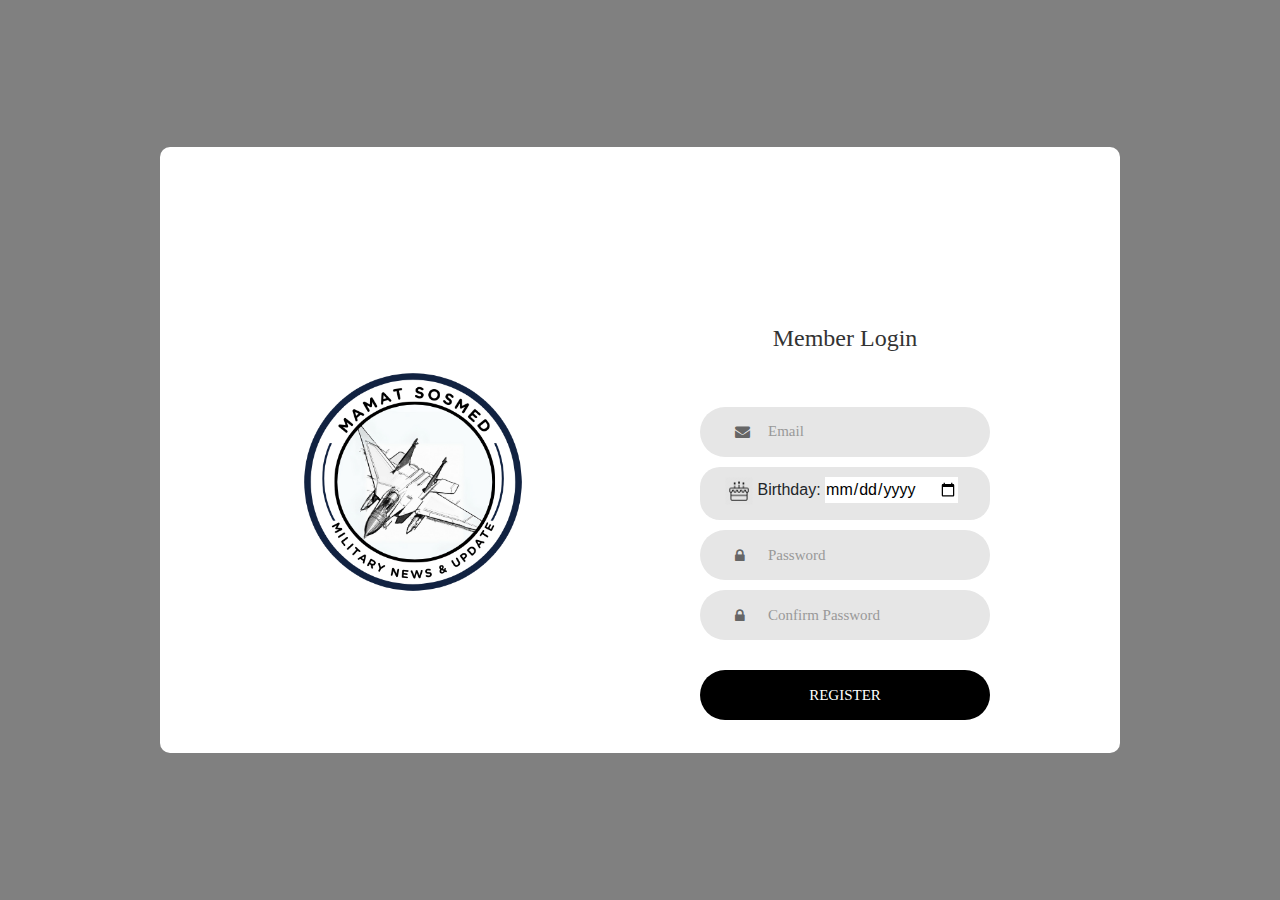
==== Register.html @ 12919e8b "Add files via upload" ====
<!DOCTYPE html>
<html lang="en">
	<style>
.blue-rectangle {
background-color: #E6E6E6;
padding: 10px 25px;
border-radius: 20px;
margin-top: 10px;
margin-bottom: 10px;
}

	</style>
<head>
	<title>Login V1</title>
	<meta charset="UTF-8">
	<meta name="viewport" content="width=device-width, initial-scale=1">
<!--===============================================================================================-->	
	<link rel="icon" type="image/png" href="images/icons/favicon.ico"/>
<!--===============================================================================================-->
	<link rel="stylesheet" type="text/css" href="vendor/bootstrap/css/bootstrap.min.css">
<!--===============================================================================================-->
	<link rel="stylesheet" type="text/css" href="fonts/font-awesome-4.7.0/css/font-awesome.min.css">
<!--===============================================================================================-->
	<link rel="stylesheet" type="text/css" href="vendor/animate/animate.css">
<!--===============================================================================================-->	
	<link rel="stylesheet" type="text/css" href="vendor/css-hamburgers/hamburgers.min.css">
<!--===============================================================================================-->
	<link rel="stylesheet" type="text/css" href="vendor/select2/select2.min.css">
<!--===============================================================================================-->
	<link rel="stylesheet" type="text/css" href="css/util.css">
	<link rel="stylesheet" type="text/css" href="css/main.css">
<!--===============================================================================================-->
</head>
<body>
	
	<div class="limiter">
		<div class="container-login100">
			<div class="wrap-login100">
				<div class="login100-pic js-tilt" data-tilt>
					<img src="images/img-01.png" alt="IMG">
				</div>

				<form class="login100-form validate-form">
					<span class="login100-form-title">
						Member Login
					</span>

					<div class="wrap-input100 validate-input" data-validate = "Valid email is required: ex@abc.xyz">
						<input class="input100" type="text" name="email" placeholder="Email">
						<span class="focus-input100"></span>
						<span class="symbol-input100">
							<i class="fa fa-envelope" aria-hidden="true"></i>
						</span>
					</div>

                    <div>
						<div class="blue-rectangle">
							<form>
								<img src="images/kue.png"
								width="28" 
								height="28">
								<label for="birthday">Birthday:</label>
								<input type="date" id="birthday" name="birthday">
							</span>
						</div>
					</div>

					<div class="wrap-input100 validate-input" data-validate = "Password is required">
						<input class="input100" type="password" name="pass" placeholder="Password">
						<span class="focus-input100"></span>
						<span class="symbol-input100">
							<i class="fa fa-lock" aria-hidden="true"></i>
						</span>
					</div>
					
					<div class="wrap-input100 validate-input" data-validate = "Password is required">
						<input class="input100" type="password" name="pass" placeholder="Confirm Password">
						<span class="focus-input100"></span>
						<span class="symbol-input100">
							<i class="fa fa-lock" aria-hidden="true"></i>
						</span>
					</div>

					<div class="container-login100-form-btn">
						<a href="Login Page.html" class="login100-form-btn">
							Register
						</a>
					</div>
					
				</form>
			</div>
		</div>
	</div>
	
	

	
<!--===============================================================================================-->	
	<script src="vendor/jquery/jquery-3.2.1.min.js"></script>
<!--===============================================================================================-->
	<script src="vendor/bootstrap/js/popper.js"></script>
	<script src="vendor/bootstrap/js/bootstrap.min.js"></script>
<!--===============================================================================================-->
	<script src="vendor/select2/select2.min.js"></script>
<!--===============================================================================================-->
	<script src="vendor/tilt/tilt.jquery.min.js"></script>
	<script >
		$('.js-tilt').tilt({
			scale: 1.1
		})
	</script>
<!--===============================================================================================-->
	<script src="js/main.js"></script>

</body>
</html>
---- vendor/css-hamburgers/hamburgers.min.css ----
/*!
 * Hamburgers
 * @description Tasty CSS-animated hamburgers
 * @author Jonathan Suh @jonsuh
 * @site https://jonsuh.com/hamburgers
 * @link https://github.com/jonsuh/hamburgers
 */.hamburger{font:inherit;display:inline-block;overflow:visible;margin:0;padding:15px;cursor:pointer;transition-timing-function:linear;transition-duration:.15s;transition-property:opacity,filter;text-transform:none;color:inherit;border:0;background-color:transparent}.hamburger:hover{opacity:.7}.hamburger-box{position:relative;display:inline-block;width:40px;height:24px}.hamburger-inner{top:50%;display:block;margin-top:-2px}.hamburger-inner,.hamburger-inner:after,.hamburger-inner:before{position:absolute;width:40px;height:4px;transition-timing-function:ease;transition-duration:.15s;transition-property:transform;border-radius:4px;background-color:#000}.hamburger-inner:after,.hamburger-inner:before{display:block;content:''}.hamburger-inner:before{top:-10px}.hamburger-inner:after{bottom:-10px}.hamburger--3dx .hamburger-box{perspective:80px}.hamburger--3dx .hamburger-inner{transition:transform .2s cubic-bezier(.645,.045,.355,1),background-color 0s cubic-bezier(.645,.045,.355,1) .1s}.hamburger--3dx .hamburger-inner:after,.hamburger--3dx .hamburger-inner:before{transition:transform 0s cubic-bezier(.645,.045,.355,1) .1s}.hamburger--3dx.is-active .hamburger-inner{transform:rotateY(180deg);background-color:transparent}.hamburger--3dx.is-active .hamburger-inner:before{transform:translate3d(0,10px,0) rotate(45deg)}.hamburger--3dx.is-active .hamburger-inner:after{transform:translate3d(0,-10px,0) rotate(-45deg)}.hamburger--3dx-r .hamburger-box{perspective:80px}.hamburger--3dx-r .hamburger-inner{transition:transform .2s cubic-bezier(.645,.045,.355,1),background-color 0s cubic-bezier(.645,.045,.355,1) .1s}.hamburger--3dx-r .hamburger-inner:after,.hamburger--3dx-r .hamburger-inner:before{transition:transform 0s cubic-bezier(.645,.045,.355,1) .1s}.hamburger--3dx-r.is-active .hamburger-inner{transform:rotateY(-180deg);background-color:transparent}.hamburger--3dx-r.is-active .hamburger-inner:before{transform:translate3d(0,10px,0) rotate(45deg)}.hamburger--3dx-r.is-active .hamburger-inner:after{transform:translate3d(0,-10px,0) rotate(-45deg)}.hamburger--3dy .hamburger-box{perspective:80px}.hamburger--3dy .hamburger-inner{transition:transform .2s cubic-bezier(.645,.045,.355,1),background-color 0s cubic-bezier(.645,.045,.355,1) .1s}.hamburger--3dy .hamburger-inner:after,.hamburger--3dy .hamburger-inner:before{transition:transform 0s cubic-bezier(.645,.045,.355,1) .1s}.hamburger--3dy.is-active .hamburger-inner{transform:rotateX(-180deg);background-color:transparent}.hamburger--3dy.is-active .hamburger-inner:before{transform:translate3d(0,10px,0) rotate(45deg)}.hamburger--3dy.is-active .hamburger-inner:after{transform:translate3d(0,-10px,0) rotate(-45deg)}.hamburger--3dy-r .hamburger-box{perspective:80px}.hamburger--3dy-r .hamburger-inner{transition:transform .2s cubic-bezier(.645,.045,.355,1),background-color 0s cubic-bezier(.645,.045,.355,1) .1s}.hamburger--3dy-r .hamburger-inner:after,.hamburger--3dy-r .hamburger-inner:before{transition:transform 0s cubic-bezier(.645,.045,.355,1) .1s}.hamburger--3dy-r.is-active .hamburger-inner{transform:rotateX(180deg);background-color:transparent}.hamburger--3dy-r.is-active .hamburger-inner:before{transform:translate3d(0,10px,0) rotate(45deg)}.hamburger--3dy-r.is-active .hamburger-inner:after{transform:translate3d(0,-10px,0) rotate(-45deg)}.hamburger--arrow.is-active .hamburger-inner:before{transform:translate3d(-8px,0,0) rotate(-45deg) scaleX(.7)}.hamburger--arrow.is-active .hamburger-inner:after{transform:translate3d(-8px,0,0) rotate(45deg) scaleX(.7)}.hamburger--arrow-r.is-active .hamburger-inner:before{transform:translate3d(8px,0,0) rotate(45deg) scaleX(.7)}.hamburger--arrow-r.is-active .hamburger-inner:after{transform:translate3d(8px,0,0) rotate(-45deg) scaleX(.7)}.hamburger--arrowalt .hamburger-inner:before{transition:top .1s ease .15s,transform .15s cubic-bezier(.165,.84,.44,1)}.hamburger--arrowalt .hamburger-inner:after{transition:bottom .1s ease .15s,transform .15s cubic-bezier(.165,.84,.44,1)}.hamburger--arrowalt.is-active .hamburger-inner:before{top:0;transition:top .1s ease,transform .15s cubic-bezier(.895,.03,.685,.22) .1s;transform:translate3d(-8px,-10px,0) rotate(-45deg) scaleX(.7)}.hamburger--arrowalt.is-active .hamburger-inner:after{bottom:0;transition:bottom .1s ease,transform .15s cubic-bezier(.895,.03,.685,.22) .1s;transform:translate3d(-8px,10px,0) rotate(45deg) scaleX(.7)}.hamburger--arrowalt-r .hamburger-inner:before{transition:top .1s ease .15s,transform .15s cubic-bezier(.165,.84,.44,1)}.hamburger--arrowalt-r .hamburger-inner:after{transition:bottom .1s ease .15s,transform .15s cubic-bezier(.165,.84,.44,1)}.hamburger--arrowalt-r.is-active .hamburger-inner:before{top:0;transition:top .1s ease,transform .15s cubic-bezier(.895,.03,.685,.22) .1s;transform:translate3d(8px,-10px,0) rotate(45deg) scaleX(.7)}.hamburger--arrowalt-r.is-active .hamburger-inner:after{bottom:0;transition:bottom .1s ease,transform .15s cubic-bezier(.895,.03,.685,.22) .1s;transform:translate3d(8px,10px,0) rotate(-45deg) scaleX(.7)}.hamburger--boring .hamburger-inner,.hamburger--boring .hamburger-inner:after,.hamburger--boring .hamburger-inner:before{transition-property:none}.hamburger--boring.is-active .hamburger-inner{transform:rotate(45deg)}.hamburger--boring.is-active .hamburger-inner:before{top:0;opacity:0}.hamburger--boring.is-active .hamburger-inner:after{bottom:0;transform:rotate(-90deg)}.hamburger--collapse .hamburger-inner{top:auto;bottom:0;transition-delay:.15s;transition-timing-function:cubic-bezier(.55,.055,.675,.19);transition-duration:.15s}.hamburger--collapse .hamburger-inner:after{top:-20px;transition:top .3s cubic-bezier(.33333,.66667,.66667,1) .3s,opacity .1s linear}.hamburger--collapse .hamburger-inner:before{transition:top .12s cubic-bezier(.33333,.66667,.66667,1) .3s,transform .15s cubic-bezier(.55,.055,.675,.19)}.hamburger--collapse.is-active .hamburger-inner{transition-delay:.32s;transition-timing-function:cubic-bezier(.215,.61,.355,1);transform:translate3d(0,-10px,0) rotate(-45deg)}.hamburger--collapse.is-active .hamburger-inner:after{top:0;transition:top .3s cubic-bezier(.33333,0,.66667,.33333),opacity .1s linear .27s;opacity:0}.hamburger--collapse.is-active .hamburger-inner:before{top:0;transition:top .12s cubic-bezier(.33333,0,.66667,.33333) .18s,transform .15s cubic-bezier(.215,.61,.355,1) .42s;transform:rotate(-90deg)}.hamburger--collapse-r .hamburger-inner{top:auto;bottom:0;transition-delay:.15s;transition-timing-function:cubic-bezier(.55,.055,.675,.19);transition-duration:.15s}.hamburger--collapse-r .hamburger-inner:after{top:-20px;transition:top .3s cubic-bezier(.33333,.66667,.66667,1) .3s,opacity .1s linear}.hamburger--collapse-r .hamburger-inner:before{transition:top .12s cubic-bezier(.33333,.66667,.66667,1) .3s,transform .15s cubic-bezier(.55,.055,.675,.19)}.hamburger--collapse-r.is-active .hamburger-inner{transition-delay:.32s;transition-timing-function:cubic-bezier(.215,.61,.355,1);transform:translate3d(0,-10px,0) rotate(45deg)}.hamburger--collapse-r.is-active .hamburger-inner:after{top:0;transition:top .3s cubic-bezier(.33333,0,.66667,.33333),opacity .1s linear .27s;opacity:0}.hamburger--collapse-r.is-active .hamburger-inner:before{top:0;transition:top .12s cubic-bezier(.33333,0,.66667,.33333) .18s,transform .15s cubic-bezier(.215,.61,.355,1) .42s;transform:rotate(90deg)}.hamburger--elastic .hamburger-inner{top:2px;transition-timing-function:cubic-bezier(.68,-.55,.265,1.55);transition-duration:.4s}.hamburger--elastic .hamburger-inner:before{top:10px;transition:opacity .15s ease .4s}.hamburger--elastic .hamburger-inner:after{top:20px;transition:transform .4s cubic-bezier(.68,-.55,.265,1.55)}.hamburger--elastic.is-active .hamburger-inner{transition-delay:.1s;transform:translate3d(0,10px,0) rotate(135deg)}.hamburger--elastic.is-active .hamburger-inner:before{transition-delay:0s;opacity:0}.hamburger--elastic.is-active .hamburger-inner:after{transition-delay:.1s;transform:translate3d(0,-20px,0) rotate(-270deg)}.hamburger--elastic-r .hamburger-inner{top:2px;transition-timing-function:cubic-bezier(.68,-.55,.265,1.55);transition-duration:.4s}.hamburger--elastic-r .hamburger-inner:before{top:10px;transition:opacity .15s ease .4s}.hamburger--elastic-r .hamburger-inner:after{top:20px;transition:transform .4s cubic-bezier(.68,-.55,.265,1.55)}.hamburger--elastic-r.is-active .hamburger-inner{transition-delay:.1s;transform:translate3d(0,10px,0) rotate(-135deg)}.hamburger--elastic-r.is-active .hamburger-inner:before{transition-delay:0s;opacity:0}.hamburger--elastic-r.is-active .hamburger-inner:after{transition-delay:.1s;transform:translate3d(0,-20px,0) rotate(270deg)}.hamburger--emphatic{overflow:hidden}.hamburger--emphatic .hamburger-inner{transition:background-color .2s ease-in .25s}.hamburger--emphatic .hamburger-inner:before{left:0;transition:transform .2s cubic-bezier(.6,.04,.98,.335),top .05s linear .2s,left .2s ease-in .25s}.hamburger--emphatic .hamburger-inner:after{top:10px;right:0;transition:transform .2s cubic-bezier(.6,.04,.98,.335),top .05s linear .2s,right .2s ease-in .25s}.hamburger--emphatic.is-active .hamburger-inner{transition-delay:0s;transition-timing-function:ease-out;background-color:transparent}.hamburger--emphatic.is-active .hamburger-inner:before{top:-80px;left:-80px;transition:left .2s ease-out,top .05s linear .2s,transform .2s cubic-bezier(.075,.82,.165,1) .25s;transform:translate3d(80px,80px,0) rotate(45deg)}.hamburger--emphatic.is-active .hamburger-inner:after{top:-80px;right:-80px;transition:right .2s ease-out,top .05s linear .2s,transform .2s cubic-bezier(.075,.82,.165,1) .25s;transform:translate3d(-80px,80px,0) rotate(-45deg)}.hamburger--emphatic-r{overflow:hidden}.hamburger--emphatic-r .hamburger-inner{transition:background-color .2s ease-in .25s}.hamburger--emphatic-r .hamburger-inner:before{left:0;transition:transform .2s cubic-bezier(.6,.04,.98,.335),top .05s linear .2s,left .2s ease-in .25s}.hamburger--emphatic-r .hamburger-inner:after{top:10px;right:0;transition:transform .2s cubic-bezier(.6,.04,.98,.335),top .05s linear .2s,right .2s ease-in .25s}.hamburger--emphatic-r.is-active .hamburger-inner{transition-delay:0s;transition-timing-function:ease-out;background-color:transparent}.hamburger--emphatic-r.is-active .hamburger-inner:before{top:80px;left:-80px;transition:left .2s ease-out,top .05s linear .2s,transform .2s cubic-bezier(.075,.82,.165,1) .25s;transform:translate3d(80px,-80px,0) rotate(-45deg)}.hamburger--emphatic-r.is-active .hamburger-inner:after{top:80px;right:-80px;transition:right .2s ease-out,top .05s linear .2s,transform .2s cubic-bezier(.075,.82,.165,1) .25s;transform:translate3d(-80px,-80px,0) rotate(45deg)}.hamburger--slider .hamburger-inner{top:2px}.hamburger--slider .hamburger-inner:before{top:10px;transition-timing-function:ease;transition-duration:.2s;transition-property:transform,opacity}.hamburger--slider .hamburger-inner:after{top:20px}.hamburger--slider.is-active .hamburger-inner{transform:translate3d(0,10px,0) rotate(45deg)}.hamburger--slider.is-active .hamburger-inner:before{transform:rotate(-45deg) translate3d(-5.71429px,-6px,0);opacity:0}.hamburger--slider.is-active .hamburger-inner:after{transform:translate3d(0,-20px,0) rotate(-90deg)}.hamburger--slider-r .hamburger-inner{top:2px}.hamburger--slider-r .hamburger-inner:before{top:10px;transition-timing-function:ease;transition-duration:.2s;transition-property:transform,opacity}.hamburger--slider-r .hamburger-inner:after{top:20px}.hamburger--slider-r.is-active .hamburger-inner{transform:translate3d(0,10px,0) rotate(-45deg)}.hamburger--slider-r.is-active .hamburger-inner:before{transform:rotate(45deg) translate3d(5.71429px,-6px,0);opacity:0}.hamburger--slider-r.is-active .hamburger-inner:after{transform:translate3d(0,-20px,0) rotate(90deg)}.hamburger--spring .hamburger-inner{top:2px;transition:background-color 0s linear .15s}.hamburger--spring .hamburger-inner:before{top:10px;transition:top .12s cubic-bezier(.33333,.66667,.66667,1) .3s,transform .15s cubic-bezier(.55,.055,.675,.19)}.hamburger--spring .hamburger-inner:after{top:20px;transition:top .3s cubic-bezier(.33333,.66667,.66667,1) .3s,transform .15s cubic-bezier(.55,.055,.675,.19)}.hamburger--spring.is-active .hamburger-inner{transition-delay:.32s;background-color:transparent}.hamburger--spring.is-active .hamburger-inner:before{top:0;transition:top .12s cubic-bezier(.33333,0,.66667,.33333) .18s,transform .15s cubic-bezier(.215,.61,.355,1) .32s;transform:translate3d(0,10px,0) rotate(45deg)}.hamburger--spring.is-active .hamburger-inner:after{top:0;transition:top .3s cubic-bezier(.33333,0,.66667,.33333),transform .15s cubic-bezier(.215,.61,.355,1) .32s;transform:translate3d(0,10px,0) rotate(-45deg)}.hamburger--spring-r .hamburger-inner{top:auto;bottom:0;transition-delay:0s;transition-timing-function:cubic-bezier(.55,.055,.675,.19);transition-duration:.15s}.hamburger--spring-r .hamburger-inner:after{top:-20px;transition:top .3s cubic-bezier(.33333,.66667,.66667,1) .3s,opacity 0s linear}.hamburger--spring-r .hamburger-inner:before{transition:top .12s cubic-bezier(.33333,.66667,.66667,1) .3s,transform .15s cubic-bezier(.55,.055,.675,.19)}.hamburger--spring-r.is-active .hamburger-inner{transition-delay:.32s;transition-timing-function:cubic-bezier(.215,.61,.355,1);transform:translate3d(0,-10px,0) rotate(-45deg)}.hamburger--spring-r.is-active .hamburger-inner:after{top:0;transition:top .3s cubic-bezier(.33333,0,.66667,.33333),opacity 0s linear .32s;opacity:0}.hamburger--spring-r.is-active .hamburger-inner:before{top:0;transition:top .12s cubic-bezier(.33333,0,.66667,.33333) .18s,transform .15s cubic-bezier(.215,.61,.355,1) .32s;transform:rotate(90deg)}.hamburger--stand .hamburger-inner{transition:transform .1s cubic-bezier(.55,.055,.675,.19) .22s,background-color 0s linear .1s}.hamburger--stand .hamburger-inner:before{transition:top .1s ease-in .1s,transform .1s cubic-bezier(.55,.055,.675,.19) 0s}.hamburger--stand .hamburger-inner:after{transition:bottom .1s ease-in .1s,transform .1s cubic-bezier(.55,.055,.675,.19) 0s}.hamburger--stand.is-active .hamburger-inner{transition:transform .1s cubic-bezier(.215,.61,.355,1) 0s,background-color 0s linear .22s;transform:rotate(90deg);background-color:transparent}.hamburger--stand.is-active .hamburger-inner:before{top:0;transition:top .1s ease-out .12s,transform .1s cubic-bezier(.215,.61,.355,1) .22s;transform:rotate(-45deg)}.hamburger--stand.is-active .hamburger-inner:after{bottom:0;transition:bottom .1s ease-out .12s,transform .1s cubic-bezier(.215,.61,.355,1) .22s;transform:rotate(45deg)}.hamburger--stand-r .hamburger-inner{transition:transform .1s cubic-bezier(.55,.055,.675,.19) .22s,background-color 0s linear .1s}.hamburger--stand-r .hamburger-inner:before{transition:top .1s ease-in .1s,transform .1s cubic-bezier(.55,.055,.675,.19) 0s}.hamburger--stand-r .hamburger-inner:after{transition:bottom .1s ease-in .1s,transform .1s cubic-bezier(.55,.055,.675,.19) 0s}.hamburger--stand-r.is-active .hamburger-inner{transition:transform .1s cubic-bezier(.215,.61,.355,1) 0s,background-color 0s linear .22s;transform:rotate(-90deg);background-color:transparent}.hamburger--stand-r.is-active .hamburger-inner:before{top:0;transition:top .1s ease-out .12s,transform .1s cubic-bezier(.215,.61,.355,1) .22s;transform:rotate(-45deg)}.hamburger--stand-r.is-active .hamburger-inner:after{bottom:0;transition:bottom .1s ease-out .12s,transform .1s cubic-bezier(.215,.61,.355,1) .22s;transform:rotate(45deg)}.hamburger--spin .hamburger-inner{transition-timing-function:cubic-bezier(.55,.055,.675,.19);transition-duration:.3s}.hamburger--spin .hamburger-inner:before{transition:top .1s ease-in .34s,opacity .1s ease-in}.hamburger--spin .hamburger-inner:after{transition:bottom .1s ease-in .34s,transform .3s cubic-bezier(.55,.055,.675,.19)}.hamburger--spin.is-active .hamburger-inner{transition-delay:.14s;transition-timing-function:cubic-bezier(.215,.61,.355,1);transform:rotate(225deg)}.hamburger--spin.is-active .hamburger-inner:before{top:0;transition:top .1s ease-out,opacity .1s ease-out .14s;opacity:0}.hamburger--spin.is-active .hamburger-inner:after{bottom:0;transition:bottom .1s ease-out,transform .3s cubic-bezier(.215,.61,.355,1) .14s;transform:rotate(-90deg)}.hamburger--spin-r .hamburger-inner{transition-timing-function:cubic-bezier(.55,.055,.675,.19);transition-duration:.3s}.hamburger--spin-r .hamburger-inner:before{transition:top .1s ease-in .34s,opacity .1s ease-in}.hamburger--spin-r .hamburger-inner:after{transition:bottom .1s ease-in .34s,transform .3s cubic-bezier(.55,.055,.675,.19)}.hamburger--spin-r.is-active .hamburger-inner{transition-delay:.14s;transition-timing-function:cubic-bezier(.215,.61,.355,1);transform:rotate(-225deg)}.hamburger--spin-r.is-active .hamburger-inner:before{top:0;transition:top .1s ease-out,opacity .1s ease-out .14s;opacity:0}.hamburger--spin-r.is-active .hamburger-inner:after{bottom:0;transition:bottom .1s ease-out,transform .3s cubic-bezier(.215,.61,.355,1) .14s;transform:rotate(90deg)}.hamburger--squeeze .hamburger-inner{transition-timing-function:cubic-bezier(.55,.055,.675,.19);transition-duration:.1s}.hamburger--squeeze .hamburger-inner:before{transition:top .1s ease .14s,opacity .1s ease}.hamburger--squeeze .hamburger-inner:after{transition:bottom .1s ease .14s,transform .1s cubic-bezier(.55,.055,.675,.19)}.hamburger--squeeze.is-active .hamburger-inner{transition-delay:.14s;transition-timing-function:cubic-bezier(.215,.61,.355,1);transform:rotate(45deg)}.hamburger--squeeze.is-active .hamburger-inner:before{top:0;transition:top .1s ease,opacity .1s ease .14s;opacity:0}.hamburger--squeeze.is-active .hamburger-inner:after{bottom:0;transition:bottom .1s ease,transform .1s cubic-bezier(.215,.61,.355,1) .14s;transform:rotate(-90deg)}.hamburger--vortex .hamburger-inner{transition-timing-function:cubic-bezier(.19,1,.22,1);transition-duration:.3s}.hamburger--vortex .hamburger-inner:after,.hamburger--vortex .hamburger-inner:before{transition-delay:.1s;transition-timing-function:linear;transition-duration:0s}.hamburger--vortex .hamburger-inner:before{transition-property:top,opacity}.hamburger--vortex .hamburger-inner:after{transition-property:bottom,transform}.hamburger--vortex.is-active .hamburger-inner{transition-timing-function:cubic-bezier(.19,1,.22,1);transform:rotate(765deg)}.hamburger--vortex.is-active .hamburger-inner:after,.hamburger--vortex.is-active .hamburger-inner:before{transition-delay:0s}.hamburger--vortex.is-active .hamburger-inner:before{top:0;opacity:0}.hamburger--vortex.is-active .hamburger-inner:after{bottom:0;transform:rotate(90deg)}.hamburger--vortex-r .hamburger-inner{transition-timing-function:cubic-bezier(.19,1,.22,1);transition-duration:.3s}.hamburger--vortex-r .hamburger-inner:after,.hamburger--vortex-r .hamburger-inner:before{transition-delay:.1s;transition-timing-function:linear;transition-duration:0s}.hamburger--vortex-r .hamburger-inner:before{transition-property:top,opacity}.hamburger--vortex-r .hamburger-inner:after{transition-property:bottom,transform}.hamburger--vortex-r.is-active .hamburger-inner{transition-timing-function:cubic-bezier(.19,1,.22,1);transform:rotate(-765deg)}.hamburger--vortex-r.is-active .hamburger-inner:after,.hamburger--vortex-r.is-active .hamburger-inner:before{transition-delay:0s}.hamburger--vortex-r.is-active .hamburger-inner:before{top:0;opacity:0}.hamburger--vortex-r.is-active .hamburger-inner:after{bottom:0;transform:rotate(-90deg)}
---- css/util.css ----
/*[ FONT SIZE ]
///////////////////////////////////////////////////////////
*/
.fs-1 {font-size: 1px;}
.fs-2 {font-size: 2px;}
.fs-3 {font-size: 3px;}
.fs-4 {font-size: 4px;}
.fs-5 {font-size: 5px;}
.fs-6 {font-size: 6px;}
.fs-7 {font-size: 7px;}
.fs-8 {font-size: 8px;}
.fs-9 {font-size: 9px;}
.fs-10 {font-size: 10px;}
.fs-11 {font-size: 11px;}
.fs-12 {font-size: 12px;}
.fs-13 {font-size: 13px;}
.fs-14 {font-size: 14px;}
.fs-15 {font-size: 15px;}
.fs-16 {font-size: 16px;}
.fs-17 {font-size: 17px;}
.fs-18 {font-size: 18px;}
.fs-19 {font-size: 19px;}
.fs-20 {font-size: 20px;}
.fs-21 {font-size: 21px;}
.fs-22 {font-size: 22px;}
.fs-23 {font-size: 23px;}
.fs-24 {font-size: 24px;}
.fs-25 {font-size: 25px;}
.fs-26 {font-size: 26px;}
.fs-27 {font-size: 27px;}
.fs-28 {font-size: 28px;}
.fs-29 {font-size: 29px;}
.fs-30 {font-size: 30px;}
.fs-31 {font-size: 31px;}
.fs-32 {font-size: 32px;}
.fs-33 {font-size: 33px;}
.fs-34 {font-size: 34px;}
.fs-35 {font-size: 35px;}
.fs-36 {font-size: 36px;}
.fs-37 {font-size: 37px;}
.fs-38 {font-size: 38px;}
.fs-39 {font-size: 39px;}
.fs-40 {font-size: 40px;}
.fs-41 {font-size: 41px;}
.fs-42 {font-size: 42px;}
.fs-43 {font-size: 43px;}
.fs-44 {font-size: 44px;}
.fs-45 {font-size: 45px;}
.fs-46 {font-size: 46px;}
.fs-47 {font-size: 47px;}
.fs-48 {font-size: 48px;}
.fs-49 {font-size: 49px;}
.fs-50 {font-size: 50px;}
.fs-51 {font-size: 51px;}
.fs-52 {font-size: 52px;}
.fs-53 {font-size: 53px;}
.fs-54 {font-size: 54px;}
.fs-55 {font-size: 55px;}
.fs-56 {font-size: 56px;}
.fs-57 {font-size: 57px;}
.fs-58 {font-size: 58px;}
.fs-59 {font-size: 59px;}
.fs-60 {font-size: 60px;}
.fs-61 {font-size: 61px;}
.fs-62 {font-size: 62px;}
.fs-63 {font-size: 63px;}
.fs-64 {font-size: 64px;}
.fs-65 {font-size: 65px;}
.fs-66 {font-size: 66px;}
.fs-67 {font-size: 67px;}
.fs-68 {font-size: 68px;}
.fs-69 {font-size: 69px;}
.fs-70 {font-size: 70px;}
.fs-71 {font-size: 71px;}
.fs-72 {font-size: 72px;}
.fs-73 {font-size: 73px;}
.fs-74 {font-size: 74px;}
.fs-75 {font-size: 75px;}
.fs-76 {font-size: 76px;}
.fs-77 {font-size: 77px;}
.fs-78 {font-size: 78px;}
.fs-79 {font-size: 79px;}
.fs-80 {font-size: 80px;}
.fs-81 {font-size: 81px;}
.fs-82 {font-size: 82px;}
.fs-83 {font-size: 83px;}
.fs-84 {font-size: 84px;}
.fs-85 {font-size: 85px;}
.fs-86 {font-size: 86px;}
.fs-87 {font-size: 87px;}
.fs-88 {font-size: 88px;}
.fs-89 {font-size: 89px;}
.fs-90 {font-size: 90px;}
.fs-91 {font-size: 91px;}
.fs-92 {font-size: 92px;}
.fs-93 {font-size: 93px;}
.fs-94 {font-size: 94px;}
.fs-95 {font-size: 95px;}
.fs-96 {font-size: 96px;}
.fs-97 {font-size: 97px;}
.fs-98 {font-size: 98px;}
.fs-99 {font-size: 99px;}
.fs-100 {font-size: 100px;}
.fs-101 {font-size: 101px;}
.fs-102 {font-size: 102px;}
.fs-103 {font-size: 103px;}
.fs-104 {font-size: 104px;}
.fs-105 {font-size: 105px;}
.fs-106 {font-size: 106px;}
.fs-107 {font-size: 107px;}
.fs-108 {font-size: 108px;}
.fs-109 {font-size: 109px;}
.fs-110 {font-size: 110px;}
.fs-111 {font-size: 111px;}
.fs-112 {font-size: 112px;}
.fs-113 {font-size: 113px;}
.fs-114 {font-size: 114px;}
.fs-115 {font-size: 115px;}
.fs-116 {font-size: 116px;}
.fs-117 {font-size: 117px;}
.fs-118 {font-size: 118px;}
.fs-119 {font-size: 119px;}
.fs-120 {font-size: 120px;}
.fs-121 {font-size: 121px;}
.fs-122 {font-size: 122px;}
.fs-123 {font-size: 123px;}
.fs-124 {font-size: 124px;}
.fs-125 {font-size: 125px;}
.fs-126 {font-size: 126px;}
.fs-127 {font-size: 127px;}
.fs-128 {font-size: 128px;}
.fs-129 {font-size: 129px;}
.fs-130 {font-size: 130px;}
.fs-131 {font-size: 131px;}
.fs-132 {font-size: 132px;}
.fs-133 {font-size: 133px;}
.fs-134 {font-size: 134px;}
.fs-135 {font-size: 135px;}
.fs-136 {font-size: 136px;}
.fs-137 {font-size: 137px;}
.fs-138 {font-size: 138px;}
.fs-139 {font-size: 139px;}
.fs-140 {font-size: 140px;}
.fs-141 {font-size: 141px;}
.fs-142 {font-size: 142px;}
.fs-143 {font-size: 143px;}
.fs-144 {font-size: 144px;}
.fs-145 {font-size: 145px;}
.fs-146 {font-size: 146px;}
.fs-147 {font-size: 147px;}
.fs-148 {font-size: 148px;}
.fs-149 {font-size: 149px;}
.fs-150 {font-size: 150px;}
.fs-151 {font-size: 151px;}
.fs-152 {font-size: 152px;}
.fs-153 {font-size: 153px;}
.fs-154 {font-size: 154px;}
.fs-155 {font-size: 155px;}
.fs-156 {font-size: 156px;}
.fs-157 {font-size: 157px;}
.fs-158 {font-size: 158px;}
.fs-159 {font-size: 159px;}
.fs-160 {font-size: 160px;}
.fs-161 {font-size: 161px;}
.fs-162 {font-size: 162px;}
.fs-163 {font-size: 163px;}
.fs-164 {font-size: 164px;}
.fs-165 {font-size: 165px;}
.fs-166 {font-size: 166px;}
.fs-167 {font-size: 167px;}
.fs-168 {font-size: 168px;}
.fs-169 {font-size: 169px;}
.fs-170 {font-size: 170px;}
.fs-171 {font-size: 171px;}
.fs-172 {font-size: 172px;}
.fs-173 {font-size: 173px;}
.fs-174 {font-size: 174px;}
.fs-175 {font-size: 175px;}
.fs-176 {font-size: 176px;}
.fs-177 {font-size: 177px;}
.fs-178 {font-size: 178px;}
.fs-179 {font-size: 179px;}
.fs-180 {font-size: 180px;}
.fs-181 {font-size: 181px;}
.fs-182 {font-size: 182px;}
.fs-183 {font-size: 183px;}
.fs-184 {font-size: 184px;}
.fs-185 {font-size: 185px;}
.fs-186 {font-size: 186px;}
.fs-187 {font-size: 187px;}
.fs-188 {font-size: 188px;}
.fs-189 {font-size: 189px;}
.fs-190 {font-size: 190px;}
.fs-191 {font-size: 191px;}
.fs-192 {font-size: 192px;}
.fs-193 {font-size: 193px;}
.fs-194 {font-size: 194px;}
.fs-195 {font-size: 195px;}
.fs-196 {font-size: 196px;}
.fs-197 {font-size: 197px;}
.fs-198 {font-size: 198px;}
.fs-199 {font-size: 199px;}
.fs-200 {font-size: 200px;}

/*[ PADDING ]
///////////////////////////////////////////////////////////
*/
.p-t-0 {padding-top: 0px;}
.p-t-1 {padding-top: 1px;}
.p-t-2 {padding-top: 2px;}
.p-t-3 {padding-top: 3px;}
.p-t-4 {padding-top: 4px;}
.p-t-5 {padding-top: 5px;}
.p-t-6 {padding-top: 6px;}
.p-t-7 {padding-top: 7px;}
.p-t-8 {padding-top: 8px;}
.p-t-9 {padding-top: 9px;}
.p-t-10 {padding-top: 10px;}
.p-t-11 {padding-top: 11px;}
.p-t-12 {padding-top: 12px;}
.p-t-13 {padding-top: 13px;}
.p-t-14 {padding-top: 14px;}
.p-t-15 {padding-top: 15px;}
.p-t-16 {padding-top: 16px;}
.p-t-17 {padding-top: 17px;}
.p-t-18 {padding-top: 18px;}
.p-t-19 {padding-top: 19px;}
.p-t-20 {padding-top: 20px;}
.p-t-21 {padding-top: 21px;}
.p-t-22 {padding-top: 22px;}
.p-t-23 {padding-top: 23px;}
.p-t-24 {padding-top: 24px;}
.p-t-25 {padding-top: 25px;}
.p-t-26 {padding-top: 26px;}
.p-t-27 {padding-top: 27px;}
.p-t-28 {padding-top: 28px;}
.p-t-29 {padding-top: 29px;}
.p-t-30 {padding-top: 30px;}
.p-t-31 {padding-top: 31px;}
.p-t-32 {padding-top: 32px;}
.p-t-33 {padding-top: 33px;}
.p-t-34 {padding-top: 34px;}
.p-t-35 {padding-top: 35px;}
.p-t-36 {padding-top: 36px;}
.p-t-37 {padding-top: 37px;}
.p-t-38 {padding-top: 38px;}
.p-t-39 {padding-top: 39px;}
.p-t-40 {padding-top: 40px;}
.p-t-41 {padding-top: 41px;}
.p-t-42 {padding-top: 42px;}
.p-t-43 {padding-top: 43px;}
.p-t-44 {padding-top: 44px;}
.p-t-45 {padding-top: 45px;}
.p-t-46 {padding-top: 46px;}
.p-t-47 {padding-top: 47px;}
.p-t-48 {padding-top: 48px;}
.p-t-49 {padding-top: 49px;}
.p-t-50 {padding-top: 50px;}
.p-t-51 {padding-top: 51px;}
.p-t-52 {padding-top: 52px;}
.p-t-53 {padding-top: 53px;}
.p-t-54 {padding-top: 54px;}
.p-t-55 {padding-top: 55px;}
.p-t-56 {padding-top: 56px;}
.p-t-57 {padding-top: 57px;}
.p-t-58 {padding-top: 58px;}
.p-t-59 {padding-top: 59px;}
.p-t-60 {padding-top: 60px;}
.p-t-61 {padding-top: 61px;}
.p-t-62 {padding-top: 62px;}
.p-t-63 {padding-top: 63px;}
.p-t-64 {padding-top: 64px;}
.p-t-65 {padding-top: 65px;}
.p-t-66 {padding-top: 66px;}
.p-t-67 {padding-top: 67px;}
.p-t-68 {padding-top: 68px;}
.p-t-69 {padding-top: 69px;}
.p-t-70 {padding-top: 70px;}
.p-t-71 {padding-top: 71px;}
.p-t-72 {padding-top: 72px;}
.p-t-73 {padding-top: 73px;}
.p-t-74 {padding-top: 74px;}
.p-t-75 {padding-top: 75px;}
.p-t-76 {padding-top: 76px;}
.p-t-77 {padding-top: 77px;}
.p-t-78 {padding-top: 78px;}
.p-t-79 {padding-top: 79px;}
.p-t-80 {padding-top: 80px;}
.p-t-81 {padding-top: 81px;}
.p-t-82 {padding-top: 82px;}
.p-t-83 {padding-top: 83px;}
.p-t-84 {padding-top: 84px;}
.p-t-85 {padding-top: 85px;}
.p-t-86 {padding-top: 86px;}
.p-t-87 {padding-top: 87px;}
.p-t-88 {padding-top: 88px;}
.p-t-89 {padding-top: 89px;}
.p-t-90 {padding-top: 90px;}
.p-t-91 {padding-top: 91px;}
.p-t-92 {padding-top: 92px;}
.p-t-93 {padding-top: 93px;}
.p-t-94 {padding-top: 94px;}
.p-t-95 {padding-top: 95px;}
.p-t-96 {padding-top: 96px;}
.p-t-97 {padding-top: 97px;}
.p-t-98 {padding-top: 98px;}
.p-t-99 {padding-top: 99px;}
.p-t-100 {padding-top: 100px;}
.p-t-101 {padding-top: 101px;}
.p-t-102 {padding-top: 102px;}
.p-t-103 {padding-top: 103px;}
.p-t-104 {padding-top: 104px;}
.p-t-105 {padding-top: 105px;}
.p-t-106 {padding-top: 106px;}
.p-t-107 {padding-top: 107px;}
.p-t-108 {padding-top: 108px;}
.p-t-109 {padding-top: 109px;}
.p-t-110 {padding-top: 110px;}
.p-t-111 {padding-top: 111px;}
.p-t-112 {padding-top: 112px;}
.p-t-113 {padding-top: 113px;}
.p-t-114 {padding-top: 114px;}
.p-t-115 {padding-top: 115px;}
.p-t-116 {padding-top: 116px;}
.p-t-117 {padding-top: 117px;}
.p-t-118 {padding-top: 118px;}
.p-t-119 {padding-top: 119px;}
.p-t-120 {padding-top: 120px;}
.p-t-121 {padding-top: 121px;}
.p-t-122 {padding-top: 122px;}
.p-t-123 {padding-top: 123px;}
.p-t-124 {padding-top: 124px;}
.p-t-125 {padding-top: 125px;}
.p-t-126 {padding-top: 126px;}
.p-t-127 {padding-top: 127px;}
.p-t-128 {padding-top: 128px;}
.p-t-129 {padding-top: 129px;}
.p-t-130 {padding-top: 130px;}
.p-t-131 {padding-top: 131px;}
.p-t-132 {padding-top: 132px;}
.p-t-133 {padding-top: 133px;}
.p-t-134 {padding-top: 134px;}
.p-t-135 {padding-top: 135px;}
.p-t-136 {padding-top: 136px;}
.p-t-137 {padding-top: 137px;}
.p-t-138 {padding-top: 138px;}
.p-t-139 {padding-top: 139px;}
.p-t-140 {padding-top: 140px;}
.p-t-141 {padding-top: 141px;}
.p-t-142 {padding-top: 142px;}
.p-t-143 {padding-top: 143px;}
.p-t-144 {padding-top: 144px;}
.p-t-145 {padding-top: 145px;}
.p-t-146 {padding-top: 146px;}
.p-t-147 {padding-top: 147px;}
.p-t-148 {padding-top: 148px;}
.p-t-149 {padding-top: 149px;}
.p-t-150 {padding-top: 150px;}
.p-t-151 {padding-top: 151px;}
.p-t-152 {padding-top: 152px;}
.p-t-153 {padding-top: 153px;}
.p-t-154 {padding-top: 154px;}
.p-t-155 {padding-top: 155px;}
.p-t-156 {padding-top: 156px;}
.p-t-157 {padding-top: 157px;}
.p-t-158 {padding-top: 158px;}
.p-t-159 {padding-top: 159px;}
.p-t-160 {padding-top: 160px;}
.p-t-161 {padding-top: 161px;}
.p-t-162 {padding-top: 162px;}
.p-t-163 {padding-top: 163px;}
.p-t-164 {padding-top: 164px;}
.p-t-165 {padding-top: 165px;}
.p-t-166 {padding-top: 166px;}
.p-t-167 {padding-top: 167px;}
.p-t-168 {padding-top: 168px;}
.p-t-169 {padding-top: 169px;}
.p-t-170 {padding-top: 170px;}
.p-t-171 {padding-top: 171px;}
.p-t-172 {padding-top: 172px;}
.p-t-173 {padding-top: 173px;}
.p-t-174 {padding-top: 174px;}
.p-t-175 {padding-top: 175px;}
.p-t-176 {padding-top: 176px;}
.p-t-177 {padding-top: 177px;}
.p-t-178 {padding-top: 178px;}
.p-t-179 {padding-top: 179px;}
.p-t-180 {padding-top: 180px;}
.p-t-181 {padding-top: 181px;}
.p-t-182 {padding-top: 182px;}
.p-t-183 {padding-top: 183px;}
.p-t-184 {padding-top: 184px;}
.p-t-185 {padding-top: 185px;}
.p-t-186 {padding-top: 186px;}
.p-t-187 {padding-top: 187px;}
.p-t-188 {padding-top: 188px;}
.p-t-189 {padding-top: 189px;}
.p-t-190 {padding-top: 190px;}
.p-t-191 {padding-top: 191px;}
.p-t-192 {padding-top: 192px;}
.p-t-193 {padding-top: 193px;}
.p-t-194 {padding-top: 194px;}
.p-t-195 {padding-top: 195px;}
.p-t-196 {padding-top: 196px;}
.p-t-197 {padding-top: 197px;}
.p-t-198 {padding-top: 198px;}
.p-t-199 {padding-top: 199px;}
.p-t-200 {padding-top: 200px;}
.p-t-201 {padding-top: 201px;}
.p-t-202 {padding-top: 202px;}
.p-t-203 {padding-top: 203px;}
.p-t-204 {padding-top: 204px;}
.p-t-205 {padding-top: 205px;}
.p-t-206 {padding-top: 206px;}
.p-t-207 {padding-top: 207px;}
.p-t-208 {padding-top: 208px;}
.p-t-209 {padding-top: 209px;}
.p-t-210 {padding-top: 210px;}
.p-t-211 {padding-top: 211px;}
.p-t-212 {padding-top: 212px;}
.p-t-213 {padding-top: 213px;}
.p-t-214 {padding-top: 214px;}
.p-t-215 {padding-top: 215px;}
.p-t-216 {padding-top: 216px;}
.p-t-217 {padding-top: 217px;}
.p-t-218 {padding-top: 218px;}
.p-t-219 {padding-top: 219px;}
.p-t-220 {padding-top: 220px;}
.p-t-221 {padding-top: 221px;}
.p-t-222 {padding-top: 222px;}
.p-t-223 {padding-top: 223px;}
.p-t-224 {padding-top: 224px;}
.p-t-225 {padding-top: 225px;}
.p-t-226 {padding-top: 226px;}
.p-t-227 {padding-top: 227px;}
.p-t-228 {padding-top: 228px;}
.p-t-229 {padding-top: 229px;}
.p-t-230 {padding-top: 230px;}
.p-t-231 {padding-top: 231px;}
.p-t-232 {padding-top: 232px;}
.p-t-233 {padding-top: 233px;}
.p-t-234 {padding-top: 234px;}
.p-t-235 {padding-top: 235px;}
.p-t-236 {padding-top: 236px;}
.p-t-237 {padding-top: 237px;}
.p-t-238 {padding-top: 238px;}
.p-t-239 {padding-top: 239px;}
.p-t-240 {padding-top: 240px;}
.p-t-241 {padding-top: 241px;}
.p-t-242 {padding-top: 242px;}
.p-t-243 {padding-top: 243px;}
.p-t-244 {padding-top: 244px;}
.p-t-245 {padding-top: 245px;}
.p-t-246 {padding-top: 246px;}
.p-t-247 {padding-top: 247px;}
.p-t-248 {padding-top: 248px;}
.p-t-249 {padding-top: 249px;}
.p-t-250 {padding-top: 250px;}
.p-b-0 {padding-bottom: 0px;}
.p-b-1 {padding-bottom: 1px;}
.p-b-2 {padding-bottom: 2px;}
.p-b-3 {padding-bottom: 3px;}
.p-b-4 {padding-bottom: 4px;}
.p-b-5 {padding-bottom: 5px;}
.p-b-6 {padding-bottom: 6px;}
.p-b-7 {padding-bottom: 7px;}
.p-b-8 {padding-bottom: 8px;}
.p-b-9 {padding-bottom: 9px;}
.p-b-10 {padding-bottom: 10px;}
.p-b-11 {padding-bottom: 11px;}
.p-b-12 {padding-bottom: 12px;}
.p-b-13 {padding-bottom: 13px;}
.p-b-14 {padding-bottom: 14px;}
.p-b-15 {padding-bottom: 15px;}
.p-b-16 {padding-bottom: 16px;}
.p-b-17 {padding-bottom: 17px;}
.p-b-18 {padding-bottom: 18px;}
.p-b-19 {padding-bottom: 19px;}
.p-b-20 {padding-bottom: 20px;}
.p-b-21 {padding-bottom: 21px;}
.p-b-22 {padding-bottom: 22px;}
.p-b-23 {padding-bottom: 23px;}
.p-b-24 {padding-bottom: 24px;}
.p-b-25 {padding-bottom: 25px;}
.p-b-26 {padding-bottom: 26px;}
.p-b-27 {padding-bottom: 27px;}
.p-b-28 {padding-bottom: 28px;}
.p-b-29 {padding-bottom: 29px;}
.p-b-30 {padding-bottom: 30px;}
.p-b-31 {padding-bottom: 31px;}
.p-b-32 {padding-bottom: 32px;}
.p-b-33 {padding-bottom: 33px;}
.p-b-34 {padding-bottom: 34px;}
.p-b-35 {padding-bottom: 35px;}
.p-b-36 {padding-bottom: 36px;}
.p-b-37 {padding-bottom: 37px;}
.p-b-38 {padding-bottom: 38px;}
.p-b-39 {padding-bottom: 39px;}
.p-b-40 {padding-bottom: 40px;}
.p-b-41 {padding-bottom: 41px;}
.p-b-42 {padding-bottom: 42px;}
.p-b-43 {padding-bottom: 43px;}
.p-b-44 {padding-bottom: 44px;}
.p-b-45 {padding-bottom: 45px;}
.p-b-46 {padding-bottom: 46px;}
.p-b-47 {padding-bottom: 47px;}
.p-b-48 {padding-bottom: 48px;}
.p-b-49 {padding-bottom: 49px;}
.p-b-50 {padding-bottom: 50px;}
.p-b-51 {padding-bottom: 51px;}
.p-b-52 {padding-bottom: 52px;}
.p-b-53 {padding-bottom: 53px;}
.p-b-54 {padding-bottom: 54px;}
.p-b-55 {padding-bottom: 55px;}
.p-b-56 {padding-bottom: 56px;}
.p-b-57 {padding-bottom: 57px;}
.p-b-58 {padding-bottom: 58px;}
.p-b-59 {padding-bottom: 59px;}
.p-b-60 {padding-bottom: 60px;}
.p-b-61 {padding-bottom: 61px;}
.p-b-62 {padding-bottom: 62px;}
.p-b-63 {padding-bottom: 63px;}
.p-b-64 {padding-bottom: 64px;}
.p-b-65 {padding-bottom: 65px;}
.p-b-66 {padding-bottom: 66px;}
.p-b-67 {padding-bottom: 67px;}
.p-b-68 {padding-bottom: 68px;}
.p-b-69 {padding-bottom: 69px;}
.p-b-70 {padding-bottom: 70px;}
.p-b-71 {padding-bottom: 71px;}
.p-b-72 {padding-bottom: 72px;}
.p-b-73 {padding-bottom: 73px;}
.p-b-74 {padding-bottom: 74px;}
.p-b-75 {padding-bottom: 75px;}
.p-b-76 {padding-bottom: 76px;}
.p-b-77 {padding-bottom: 77px;}
.p-b-78 {padding-bottom: 78px;}
.p-b-79 {padding-bottom: 79px;}
.p-b-80 {padding-bottom: 80px;}
.p-b-81 {padding-bottom: 81px;}
.p-b-82 {padding-bottom: 82px;}
.p-b-83 {padding-bottom: 83px;}
.p-b-84 {padding-bottom: 84px;}
.p-b-85 {padding-bottom: 85px;}
.p-b-86 {padding-bottom: 86px;}
.p-b-87 {padding-bottom: 87px;}
.p-b-88 {padding-bottom: 88px;}
.p-b-89 {padding-bottom: 89px;}
.p-b-90 {padding-bottom: 90px;}
.p-b-91 {padding-bottom: 91px;}
.p-b-92 {padding-bottom: 92px;}
.p-b-93 {padding-bottom: 93px;}
.p-b-94 {padding-bottom: 94px;}
.p-b-95 {padding-bottom: 95px;}
.p-b-96 {padding-bottom: 96px;}
.p-b-97 {padding-bottom: 97px;}
.p-b-98 {padding-bottom: 98px;}
.p-b-99 {padding-bottom: 99px;}
.p-b-100 {padding-bottom: 100px;}
.p-b-101 {padding-bottom: 101px;}
.p-b-102 {padding-bottom: 102px;}
.p-b-103 {padding-bottom: 103px;}
.p-b-104 {padding-bottom: 104px;}
.p-b-105 {padding-bottom: 105px;}
.p-b-106 {padding-bottom: 106px;}
.p-b-107 {padding-bottom: 107px;}
.p-b-108 {padding-bottom: 108px;}
.p-b-109 {padding-bottom: 109px;}
.p-b-110 {padding-bottom: 110px;}
.p-b-111 {padding-bottom: 111px;}
.p-b-112 {padding-bottom: 112px;}
.p-b-113 {padding-bottom: 113px;}
.p-b-114 {padding-bottom: 114px;}
.p-b-115 {padding-bottom: 115px;}
.p-b-116 {padding-bottom: 116px;}
.p-b-117 {padding-bottom: 117px;}
.p-b-118 {padding-bottom: 118px;}
.p-b-119 {padding-bottom: 119px;}
.p-b-120 {padding-bottom: 120px;}
.p-b-121 {padding-bottom: 121px;}
.p-b-122 {padding-bottom: 122px;}
.p-b-123 {padding-bottom: 123px;}
.p-b-124 {padding-bottom: 124px;}
.p-b-125 {padding-bottom: 125px;}
.p-b-126 {padding-bottom: 126px;}
.p-b-127 {padding-bottom: 127px;}
.p-b-128 {padding-bottom: 128px;}
.p-b-129 {padding-bottom: 129px;}
.p-b-130 {padding-bottom: 130px;}
.p-b-131 {padding-bottom: 131px;}
.p-b-132 {padding-bottom: 132px;}
.p-b-133 {padding-bottom: 133px;}
.p-b-134 {padding-bottom: 134px;}
.p-b-135 {padding-bottom: 135px;}
.p-b-136 {padding-bottom: 136px;}
.p-b-137 {padding-bottom: 137px;}
.p-b-138 {padding-bottom: 138px;}
.p-b-139 {padding-bottom: 139px;}
.p-b-140 {padding-bottom: 140px;}
.p-b-141 {padding-bottom: 141px;}
.p-b-142 {padding-bottom: 142px;}
.p-b-143 {padding-bottom: 143px;}
.p-b-144 {padding-bottom: 144px;}
.p-b-145 {padding-bottom: 145px;}
.p-b-146 {padding-bottom: 146px;}
.p-b-147 {padding-bottom: 147px;}
.p-b-148 {padding-bottom: 148px;}
.p-b-149 {padding-bottom: 149px;}
.p-b-150 {padding-bottom: 150px;}
.p-b-151 {padding-bottom: 151px;}
.p-b-152 {padding-bottom: 152px;}
.p-b-153 {padding-bottom: 153px;}
.p-b-154 {padding-bottom: 154px;}
.p-b-155 {padding-bottom: 155px;}
.p-b-156 {padding-bottom: 156px;}
.p-b-157 {padding-bottom: 157px;}
.p-b-158 {padding-bottom: 158px;}
.p-b-159 {padding-bottom: 159px;}
.p-b-160 {padding-bottom: 160px;}
.p-b-161 {padding-bottom: 161px;}
.p-b-162 {padding-bottom: 162px;}
.p-b-163 {padding-bottom: 163px;}
.p-b-164 {padding-bottom: 164px;}
.p-b-165 {padding-bottom: 165px;}
.p-b-166 {padding-bottom: 166px;}
.p-b-167 {padding-bottom: 167px;}
.p-b-168 {padding-bottom: 168px;}
.p-b-169 {padding-bottom: 169px;}
.p-b-170 {padding-bottom: 170px;}
.p-b-171 {padding-bottom: 171px;}
.p-b-172 {padding-bottom: 172px;}
.p-b-173 {padding-bottom: 173px;}
.p-b-174 {padding-bottom: 174px;}
.p-b-175 {padding-bottom: 175px;}
.p-b-176 {padding-bottom: 176px;}
.p-b-177 {padding-bottom: 177px;}
.p-b-178 {padding-bottom: 178px;}
.p-b-179 {padding-bottom: 179px;}
.p-b-180 {padding-bottom: 180px;}
.p-b-181 {padding-bottom: 181px;}
.p-b-182 {padding-bottom: 182px;}
.p-b-183 {padding-bottom: 183px;}
.p-b-184 {padding-bottom: 184px;}
.p-b-185 {padding-bottom: 185px;}
.p-b-186 {padding-bottom: 186px;}
.p-b-187 {padding-bottom: 187px;}
.p-b-188 {padding-bottom: 188px;}
.p-b-189 {padding-bottom: 189px;}
.p-b-190 {padding-bottom: 190px;}
.p-b-191 {padding-bottom: 191px;}
.p-b-192 {padding-bottom: 192px;}
.p-b-193 {padding-bottom: 193px;}
.p-b-194 {padding-bottom: 194px;}
.p-b-195 {padding-bottom: 195px;}
.p-b-196 {padding-bottom: 196px;}
.p-b-197 {padding-bottom: 197px;}
.p-b-198 {padding-bottom: 198px;}
.p-b-199 {padding-bottom: 199px;}
.p-b-200 {padding-bottom: 200px;}
.p-b-201 {padding-bottom: 201px;}
.p-b-202 {padding-bottom: 202px;}
.p-b-203 {padding-bottom: 203px;}
.p-b-204 {padding-bottom: 204px;}
.p-b-205 {padding-bottom: 205px;}
.p-b-206 {padding-bottom: 206px;}
.p-b-207 {padding-bottom: 207px;}
.p-b-208 {padding-bottom: 208px;}
.p-b-209 {padding-bottom: 209px;}
.p-b-210 {padding-bottom: 210px;}
.p-b-211 {padding-bottom: 211px;}
.p-b-212 {padding-bottom: 212px;}
.p-b-213 {padding-bottom: 213px;}
.p-b-214 {padding-bottom: 214px;}
.p-b-215 {padding-bottom: 215px;}
.p-b-216 {padding-bottom: 216px;}
.p-b-217 {padding-bottom: 217px;}
.p-b-218 {padding-bottom: 218px;}
.p-b-219 {padding-bottom: 219px;}
.p-b-220 {padding-bottom: 220px;}
.p-b-221 {padding-bottom: 221px;}
.p-b-222 {padding-bottom: 222px;}
.p-b-223 {padding-bottom: 223px;}
.p-b-224 {padding-bottom: 224px;}
.p-b-225 {padding-bottom: 225px;}
.p-b-226 {padding-bottom: 226px;}
.p-b-227 {padding-bottom: 227px;}
.p-b-228 {padding-bottom: 228px;}
.p-b-229 {padding-bottom: 229px;}
.p-b-230 {padding-bottom: 230px;}
.p-b-231 {padding-bottom: 231px;}
.p-b-232 {padding-bottom: 232px;}
.p-b-233 {padding-bottom: 233px;}
.p-b-234 {padding-bottom: 234px;}
.p-b-235 {padding-bottom: 235px;}
.p-b-236 {padding-bottom: 236px;}
.p-b-237 {padding-bottom: 237px;}
.p-b-238 {padding-bottom: 238px;}
.p-b-239 {padding-bottom: 239px;}
.p-b-240 {padding-bottom: 240px;}
.p-b-241 {padding-bottom: 241px;}
.p-b-242 {padding-bottom: 242px;}
.p-b-243 {padding-bottom: 243px;}
.p-b-244 {padding-bottom: 244px;}
.p-b-245 {padding-bottom: 245px;}
.p-b-246 {padding-bottom: 246px;}
.p-b-247 {padding-bottom: 247px;}
.p-b-248 {padding-bottom: 248px;}
.p-b-249 {padding-bottom: 249px;}
.p-b-250 {padding-bottom: 250px;}
.p-l-0 {padding-left: 0px;}
.p-l-1 {padding-left: 1px;}
.p-l-2 {padding-left: 2px;}
.p-l-3 {padding-left: 3px;}
.p-l-4 {padding-left: 4px;}
.p-l-5 {padding-left: 5px;}
.p-l-6 {padding-left: 6px;}
.p-l-7 {padding-left: 7px;}
.p-l-8 {padding-left: 8px;}
.p-l-9 {padding-left: 9px;}
.p-l-10 {padding-left: 10px;}
.p-l-11 {padding-left: 11px;}
.p-l-12 {padding-left: 12px;}
.p-l-13 {padding-left: 13px;}
.p-l-14 {padding-left: 14px;}
.p-l-15 {padding-left: 15px;}
.p-l-16 {padding-left: 16px;}
.p-l-17 {padding-left: 17px;}
.p-l-18 {padding-left: 18px;}
.p-l-19 {padding-left: 19px;}
.p-l-20 {padding-left: 20px;}
.p-l-21 {padding-left: 21px;}
.p-l-22 {padding-left: 22px;}
.p-l-23 {padding-left: 23px;}
.p-l-24 {padding-left: 24px;}
.p-l-25 {padding-left: 25px;}
.p-l-26 {padding-left: 26px;}
.p-l-27 {padding-left: 27px;}
.p-l-28 {padding-left: 28px;}
.p-l-29 {padding-left: 29px;}
.p-l-30 {padding-left: 30px;}
.p-l-31 {padding-left: 31px;}
.p-l-32 {padding-left: 32px;}
.p-l-33 {padding-left: 33px;}
.p-l-34 {padding-left: 34px;}
.p-l-35 {padding-left: 35px;}
.p-l-36 {padding-left: 36px;}
.p-l-37 {padding-left: 37px;}
.p-l-38 {padding-left: 38px;}
.p-l-39 {padding-left: 39px;}
.p-l-40 {padding-left: 40px;}
.p-l-41 {padding-left: 41px;}
.p-l-42 {padding-left: 42px;}
.p-l-43 {padding-left: 43px;}
.p-l-44 {padding-left: 44px;}
.p-l-45 {padding-left: 45px;}
.p-l-46 {padding-left: 46px;}
.p-l-47 {padding-left: 47px;}
.p-l-48 {padding-left: 48px;}
.p-l-49 {padding-left: 49px;}
.p-l-50 {padding-left: 50px;}
.p-l-51 {padding-left: 51px;}
.p-l-52 {padding-left: 52px;}
.p-l-53 {padding-left: 53px;}
.p-l-54 {padding-left: 54px;}
.p-l-55 {padding-left: 55px;}
.p-l-56 {padding-left: 56px;}
.p-l-57 {padding-left: 57px;}
.p-l-58 {padding-left: 58px;}
.p-l-59 {padding-left: 59px;}
.p-l-60 {padding-left: 60px;}
.p-l-61 {padding-left: 61px;}
.p-l-62 {padding-left: 62px;}
.p-l-63 {padding-left: 63px;}
.p-l-64 {padding-left: 64px;}
.p-l-65 {padding-left: 65px;}
.p-l-66 {padding-left: 66px;}
.p-l-67 {padding-left: 67px;}
.p-l-68 {padding-left: 68px;}
.p-l-69 {padding-left: 69px;}
.p-l-70 {padding-left: 70px;}
.p-l-71 {padding-left: 71px;}
.p-l-72 {padding-left: 72px;}
.p-l-73 {padding-left: 73px;}
.p-l-74 {padding-left: 74px;}
.p-l-75 {padding-left: 75px;}
.p-l-76 {padding-left: 76px;}
.p-l-77 {padding-left: 77px;}
.p-l-78 {padding-left: 78px;}
.p-l-79 {padding-left: 79px;}
.p-l-80 {padding-left: 80px;}
.p-l-81 {padding-left: 81px;}
.p-l-82 {padding-left: 82px;}
.p-l-83 {padding-left: 83px;}
.p-l-84 {padding-left: 84px;}
.p-l-85 {padding-left: 85px;}
.p-l-86 {padding-left: 86px;}
.p-l-87 {padding-left: 87px;}
.p-l-88 {padding-left: 88px;}
.p-l-89 {padding-left: 89px;}
.p-l-90 {padding-left: 90px;}
.p-l-91 {padding-left: 91px;}
.p-l-92 {padding-left: 92px;}
.p-l-93 {padding-left: 93px;}
.p-l-94 {padding-left: 94px;}
.p-l-95 {padding-left: 95px;}
.p-l-96 {padding-left: 96px;}
.p-l-97 {padding-left: 97px;}
.p-l-98 {padding-left: 98px;}
.p-l-99 {padding-left: 99px;}
.p-l-100 {padding-left: 100px;}
.p-l-101 {padding-left: 101px;}
.p-l-102 {padding-left: 102px;}
.p-l-103 {padding-left: 103px;}
.p-l-104 {padding-left: 104px;}
.p-l-105 {padding-left: 105px;}
.p-l-106 {padding-left: 106px;}
.p-l-107 {padding-left: 107px;}
.p-l-108 {padding-left: 108px;}
.p-l-109 {padding-left: 109px;}
.p-l-110 {padding-left: 110px;}
.p-l-111 {padding-left: 111px;}
.p-l-112 {padding-left: 112px;}
.p-l-113 {padding-left: 113px;}
.p-l-114 {padding-left: 114px;}
.p-l-115 {padding-left: 115px;}
.p-l-116 {padding-left: 116px;}
.p-l-117 {padding-left: 117px;}
.p-l-118 {padding-left: 118px;}
.p-l-119 {padding-left: 119px;}
.p-l-120 {padding-left: 120px;}
.p-l-121 {padding-left: 121px;}
.p-l-122 {padding-left: 122px;}
.p-l-123 {padding-left: 123px;}
.p-l-124 {padding-left: 124px;}
.p-l-125 {padding-left: 125px;}
.p-l-126 {padding-left: 126px;}
.p-l-127 {padding-left: 127px;}
.p-l-128 {padding-left: 128px;}
.p-l-129 {padding-left: 129px;}
.p-l-130 {padding-left: 130px;}
.p-l-131 {padding-left: 131px;}
.p-l-132 {padding-left: 132px;}
.p-l-133 {padding-left: 133px;}
.p-l-134 {padding-left: 134px;}
.p-l-135 {padding-left: 135px;}
.p-l-136 {padding-left: 136px;}
.p-l-137 {padding-left: 137px;}
.p-l-138 {padding-left: 138px;}
.p-l-139 {padding-left: 139px;}
.p-l-140 {padding-left: 140px;}
.p-l-141 {padding-left: 141px;}
.p-l-142 {padding-left: 142px;}
.p-l-143 {padding-left: 143px;}
.p-l-144 {padding-left: 144px;}
.p-l-145 {padding-left: 145px;}
.p-l-146 {padding-left: 146px;}
.p-l-147 {padding-left: 147px;}
.p-l-148 {padding-left: 148px;}
.p-l-149 {padding-left: 149px;}
.p-l-150 {padding-left: 150px;}
.p-l-151 {padding-left: 151px;}
.p-l-152 {padding-left: 152px;}
.p-l-153 {padding-left: 153px;}
.p-l-154 {padding-left: 154px;}
.p-l-155 {padding-left: 155px;}
.p-l-156 {padding-left: 156px;}
.p-l-157 {padding-left: 157px;}
.p-l-158 {padding-left: 158px;}
.p-l-159 {padding-left: 159px;}
.p-l-160 {padding-left: 160px;}
.p-l-161 {padding-left: 161px;}
.p-l-162 {padding-left: 162px;}
.p-l-163 {padding-left: 163px;}
.p-l-164 {padding-left: 164px;}
.p-l-165 {padding-left: 165px;}
.p-l-166 {padding-left: 166px;}
.p-l-167 {padding-left: 167px;}
.p-l-168 {padding-left: 168px;}
.p-l-169 {padding-left: 169px;}
.p-l-170 {padding-left: 170px;}
.p-l-171 {padding-left: 171px;}
.p-l-172 {padding-left: 172px;}
.p-l-173 {padding-left: 173px;}
.p-l-174 {padding-left: 174px;}
.p-l-175 {padding-left: 175px;}
.p-l-176 {padding-left: 176px;}
.p-l-177 {padding-left: 177px;}
.p-l-178 {padding-left: 178px;}
.p-l-179 {padding-left: 179px;}
.p-l-180 {padding-left: 180px;}
.p-l-181 {padding-left: 181px;}
.p-l-182 {padding-left: 182px;}
.p-l-183 {padding-left: 183px;}
.p-l-184 {padding-left: 184px;}
.p-l-185 {padding-left: 185px;}
.p-l-186 {padding-left: 186px;}
.p-l-187 {padding-left: 187px;}
.p-l-188 {padding-left: 188px;}
.p-l-189 {padding-left: 189px;}
.p-l-190 {padding-left: 190px;}
.p-l-191 {padding-left: 191px;}
.p-l-192 {padding-left: 192px;}
.p-l-193 {padding-left: 193px;}
.p-l-194 {padding-left: 194px;}
.p-l-195 {padding-left: 195px;}
.p-l-196 {padding-left: 196px;}
.p-l-197 {padding-left: 197px;}
.p-l-198 {padding-left: 198px;}
.p-l-199 {padding-left: 199px;}
.p-l-200 {padding-left: 200px;}
.p-l-201 {padding-left: 201px;}
.p-l-202 {padding-left: 202px;}
.p-l-203 {padding-left: 203px;}
.p-l-204 {padding-left: 204px;}
.p-l-205 {padding-left: 205px;}
.p-l-206 {padding-left: 206px;}
.p-l-207 {padding-left: 207px;}
.p-l-208 {padding-left: 208px;}
.p-l-209 {padding-left: 209px;}
.p-l-210 {padding-left: 210px;}
.p-l-211 {padding-left: 211px;}
.p-l-212 {padding-left: 212px;}
.p-l-213 {padding-left: 213px;}
.p-l-214 {padding-left: 214px;}
.p-l-215 {padding-left: 215px;}
.p-l-216 {padding-left: 216px;}
.p-l-217 {padding-left: 217px;}
.p-l-218 {padding-left: 218px;}
.p-l-219 {padding-left: 219px;}
.p-l-220 {padding-left: 220px;}
.p-l-221 {padding-left: 221px;}
.p-l-222 {padding-left: 222px;}
.p-l-223 {padding-left: 223px;}
.p-l-224 {padding-left: 224px;}
.p-l-225 {padding-left: 225px;}
.p-l-226 {padding-left: 226px;}
.p-l-227 {padding-left: 227px;}
.p-l-228 {padding-left: 228px;}
.p-l-229 {padding-left: 229px;}
.p-l-230 {padding-left: 230px;}
.p-l-231 {padding-left: 231px;}
.p-l-232 {padding-left: 232px;}
.p-l-233 {padding-left: 233px;}
.p-l-234 {padding-left: 234px;}
.p-l-235 {padding-left: 235px;}
.p-l-236 {padding-left: 236px;}
.p-l-237 {padding-left: 237px;}
.p-l-238 {padding-left: 238px;}
.p-l-239 {padding-left: 239px;}
.p-l-240 {padding-left: 240px;}
.p-l-241 {padding-left: 241px;}
.p-l-242 {padding-left: 242px;}
.p-l-243 {padding-left: 243px;}
.p-l-244 {padding-left: 244px;}
.p-l-245 {padding-left: 245px;}
.p-l-246 {padding-left: 246px;}
.p-l-247 {padding-left: 247px;}
.p-l-248 {padding-left: 248px;}
.p-l-249 {padding-left: 249px;}
.p-l-250 {padding-left: 250px;}
.p-r-0 {padding-right: 0px;}
.p-r-1 {padding-right: 1px;}
.p-r-2 {padding-right: 2px;}
.p-r-3 {padding-right: 3px;}
.p-r-4 {padding-right: 4px;}
.p-r-5 {padding-right: 5px;}
.p-r-6 {padding-right: 6px;}
.p-r-7 {padding-right: 7px;}
.p-r-8 {padding-right: 8px;}
.p-r-9 {padding-right: 9px;}
.p-r-10 {padding-right: 10px;}
.p-r-11 {padding-right: 11px;}
.p-r-12 {padding-right: 12px;}
.p-r-13 {padding-right: 13px;}
.p-r-14 {padding-right: 14px;}
.p-r-15 {padding-right: 15px;}
.p-r-16 {padding-right: 16px;}
.p-r-17 {padding-right: 17px;}
.p-r-18 {padding-right: 18px;}
.p-r-19 {padding-right: 19px;}
.p-r-20 {padding-right: 20px;}
.p-r-21 {padding-right: 21px;}
.p-r-22 {padding-right: 22px;}
.p-r-23 {padding-right: 23px;}
.p-r-24 {padding-right: 24px;}
.p-r-25 {padding-right: 25px;}
.p-r-26 {padding-right: 26px;}
.p-r-27 {padding-right: 27px;}
.p-r-28 {padding-right: 28px;}
.p-r-29 {padding-right: 29px;}
.p-r-30 {padding-right: 30px;}
.p-r-31 {padding-right: 31px;}
.p-r-32 {padding-right: 32px;}
.p-r-33 {padding-right: 33px;}
.p-r-34 {padding-right: 34px;}
.p-r-35 {padding-right: 35px;}
.p-r-36 {padding-right: 36px;}
.p-r-37 {padding-right: 37px;}
.p-r-38 {padding-right: 38px;}
.p-r-39 {padding-right: 39px;}
.p-r-40 {padding-right: 40px;}
.p-r-41 {padding-right: 41px;}
.p-r-42 {padding-right: 42px;}
.p-r-43 {padding-right: 43px;}
.p-r-44 {padding-right: 44px;}
.p-r-45 {padding-right: 45px;}
.p-r-46 {padding-right: 46px;}
.p-r-47 {padding-right: 47px;}
.p-r-48 {padding-right: 48px;}
.p-r-49 {padding-right: 49px;}
.p-r-50 {padding-right: 50px;}
.p-r-51 {padding-right: 51px;}
.p-r-52 {padding-right: 52px;}
.p-r-53 {padding-right: 53px;}
.p-r-54 {padding-right: 54px;}
.p-r-55 {padding-right: 55px;}
.p-r-56 {padding-right: 56px;}
.p-r-57 {padding-right: 57px;}
.p-r-58 {padding-right: 58px;}
.p-r-59 {padding-right: 59px;}
.p-r-60 {padding-right: 60px;}
.p-r-61 {padding-right: 61px;}
.p-r-62 {padding-right: 62px;}
.p-r-63 {padding-right: 63px;}
.p-r-64 {padding-right: 64px;}
.p-r-65 {padding-right: 65px;}
.p-r-66 {padding-right: 66px;}
.p-r-67 {padding-right: 67px;}
.p-r-68 {padding-right: 68px;}
.p-r-69 {padding-right: 69px;}
.p-r-70 {padding-right: 70px;}
.p-r-71 {padding-right: 71px;}
.p-r-72 {padding-right: 72px;}
.p-r-73 {padding-right: 73px;}
.p-r-74 {padding-right: 74px;}
.p-r-75 {padding-right: 75px;}
.p-r-76 {padding-right: 76px;}
.p-r-77 {padding-right: 77px;}
.p-r-78 {padding-right: 78px;}
.p-r-79 {padding-right: 79px;}
.p-r-80 {padding-right: 80px;}
.p-r-81 {padding-right: 81px;}
.p-r-82 {padding-right: 82px;}
.p-r-83 {padding-right: 83px;}
.p-r-84 {padding-right: 84px;}
.p-r-85 {padding-right: 85px;}
.p-r-86 {padding-right: 86px;}
.p-r-87 {padding-right: 87px;}
.p-r-88 {padding-right: 88px;}
.p-r-89 {padding-right: 89px;}
.p-r-90 {padding-right: 90px;}
.p-r-91 {padding-right: 91px;}
.p-r-92 {padding-right: 92px;}
.p-r-93 {padding-right: 93px;}
.p-r-94 {padding-right: 94px;}
.p-r-95 {padding-right: 95px;}
.p-r-96 {padding-right: 96px;}
.p-r-97 {padding-right: 97px;}
.p-r-98 {padding-right: 98px;}
.p-r-99 {padding-right: 99px;}
.p-r-100 {padding-right: 100px;}
.p-r-101 {padding-right: 101px;}
.p-r-102 {padding-right: 102px;}
.p-r-103 {padding-right: 103px;}
.p-r-104 {padding-right: 104px;}
.p-r-105 {padding-right: 105px;}
.p-r-106 {padding-right: 106px;}
.p-r-107 {padding-right: 107px;}
.p-r-108 {padding-right: 108px;}
.p-r-109 {padding-right: 109px;}
.p-r-110 {padding-right: 110px;}
.p-r-111 {padding-right: 111px;}
.p-r-112 {padding-right: 112px;}
.p-r-113 {padding-right: 113px;}
.p-r-114 {padding-right: 114px;}
.p-r-115 {padding-right: 115px;}
.p-r-116 {padding-right: 116px;}
.p-r-117 {padding-right: 117px;}
.p-r-118 {padding-right: 118px;}
.p-r-119 {padding-right: 119px;}
.p-r-120 {padding-right: 120px;}
.p-r-121 {padding-right: 121px;}
.p-r-122 {padding-right: 122px;}
.p-r-123 {padding-right: 123px;}
.p-r-124 {padding-right: 124px;}
.p-r-125 {padding-right: 125px;}
.p-r-126 {padding-right: 126px;}
.p-r-127 {padding-right: 127px;}
.p-r-128 {padding-right: 128px;}
.p-r-129 {padding-right: 129px;}
.p-r-130 {padding-right: 130px;}
.p-r-131 {padding-right: 131px;}
.p-r-132 {padding-right: 132px;}
.p-r-133 {padding-right: 133px;}
.p-r-134 {padding-right: 134px;}
.p-r-135 {padding-right: 135px;}
.p-r-136 {padding-right: 136px;}
.p-r-137 {padding-right: 137px;}
.p-r-138 {padding-right: 138px;}
.p-r-139 {padding-right: 139px;}
.p-r-140 {padding-right: 140px;}
.p-r-141 {padding-right: 141px;}
.p-r-142 {padding-right: 142px;}
.p-r-143 {padding-right: 143px;}
.p-r-144 {padding-right: 144px;}
.p-r-145 {padding-right: 145px;}
.p-r-146 {padding-right: 146px;}
.p-r-147 {padding-right: 147px;}
.p-r-148 {padding-right: 148px;}
.p-r-149 {padding-right: 149px;}
.p-r-150 {padding-right: 150px;}
.p-r-151 {padding-right: 151px;}
.p-r-152 {padding-right: 152px;}
.p-r-153 {padding-right: 153px;}
.p-r-154 {padding-right: 154px;}
.p-r-155 {padding-right: 155px;}
.p-r-156 {padding-right: 156px;}
.p-r-157 {padding-right: 157px;}
.p-r-158 {padding-right: 158px;}
.p-r-159 {padding-right: 159px;}
.p-r-160 {padding-right: 160px;}
.p-r-161 {padding-right: 161px;}
.p-r-162 {padding-right: 162px;}
.p-r-163 {padding-right: 163px;}
.p-r-164 {padding-right: 164px;}
.p-r-165 {padding-right: 165px;}
.p-r-166 {padding-right: 166px;}
.p-r-167 {padding-right: 167px;}
.p-r-168 {padding-right: 168px;}
.p-r-169 {padding-right: 169px;}
.p-r-170 {padding-right: 170px;}
.p-r-171 {padding-right: 171px;}
.p-r-172 {padding-right: 172px;}
.p-r-173 {padding-right: 173px;}
.p-r-174 {padding-right: 174px;}
.p-r-175 {padding-right: 175px;}
.p-r-176 {padding-right: 176px;}
.p-r-177 {padding-right: 177px;}
.p-r-178 {padding-right: 178px;}
.p-r-179 {padding-right: 179px;}
.p-r-180 {padding-right: 180px;}
.p-r-181 {padding-right: 181px;}
.p-r-182 {padding-right: 182px;}
.p-r-183 {padding-right: 183px;}
.p-r-184 {padding-right: 184px;}
.p-r-185 {padding-right: 185px;}
.p-r-186 {padding-right: 186px;}
.p-r-187 {padding-right: 187px;}
.p-r-188 {padding-right: 188px;}
.p-r-189 {padding-right: 189px;}
.p-r-190 {padding-right: 190px;}
.p-r-191 {padding-right: 191px;}
.p-r-192 {padding-right: 192px;}
.p-r-193 {padding-right: 193px;}
.p-r-194 {padding-right: 194px;}
.p-r-195 {padding-right: 195px;}
.p-r-196 {padding-right: 196px;}
.p-r-197 {padding-right: 197px;}
.p-r-198 {padding-right: 198px;}
.p-r-199 {padding-right: 199px;}
.p-r-200 {padding-right: 200px;}
.p-r-201 {padding-right: 201px;}
.p-r-202 {padding-right: 202px;}
.p-r-203 {padding-right: 203px;}
.p-r-204 {padding-right: 204px;}
.p-r-205 {padding-right: 205px;}
.p-r-206 {padding-right: 206px;}
.p-r-207 {padding-right: 207px;}
.p-r-208 {padding-right: 208px;}
.p-r-209 {padding-right: 209px;}
.p-r-210 {padding-right: 210px;}
.p-r-211 {padding-right: 211px;}
.p-r-212 {padding-right: 212px;}
.p-r-213 {padding-right: 213px;}
.p-r-214 {padding-right: 214px;}
.p-r-215 {padding-right: 215px;}
.p-r-216 {padding-right: 216px;}
.p-r-217 {padding-right: 217px;}
.p-r-218 {padding-right: 218px;}
.p-r-219 {padding-right: 219px;}
.p-r-220 {padding-right: 220px;}
.p-r-221 {padding-right: 221px;}
.p-r-222 {padding-right: 222px;}
.p-r-223 {padding-right: 223px;}
.p-r-224 {padding-right: 224px;}
.p-r-225 {padding-right: 225px;}
.p-r-226 {padding-right: 226px;}
.p-r-227 {padding-right: 227px;}
.p-r-228 {padding-right: 228px;}
.p-r-229 {padding-right: 229px;}
.p-r-230 {padding-right: 230px;}
.p-r-231 {padding-right: 231px;}
.p-r-232 {padding-right: 232px;}
.p-r-233 {padding-right: 233px;}
.p-r-234 {padding-right: 234px;}
.p-r-235 {padding-right: 235px;}
.p-r-236 {padding-right: 236px;}
.p-r-237 {padding-right: 237px;}
.p-r-238 {padding-right: 238px;}
.p-r-239 {padding-right: 239px;}
.p-r-240 {padding-right: 240px;}
.p-r-241 {padding-right: 241px;}
.p-r-242 {padding-right: 242px;}
.p-r-243 {padding-right: 243px;}
.p-r-244 {padding-right: 244px;}
.p-r-245 {padding-right: 245px;}
.p-r-246 {padding-right: 246px;}
.p-r-247 {padding-right: 247px;}
.p-r-248 {padding-right: 248px;}
.p-r-249 {padding-right: 249px;}
.p-r-250 {padding-right: 250px;}

/*[ MARGIN ]
///////////////////////////////////////////////////////////
*/
.m-t-0 {margin-top: 0px;}
.m-t-1 {margin-top: 1px;}
.m-t-2 {margin-top: 2px;}
.m-t-3 {margin-top: 3px;}
.m-t-4 {margin-top: 4px;}
.m-t-5 {margin-top: 5px;}
.m-t-6 {margin-top: 6px;}
.m-t-7 {margin-top: 7px;}
.m-t-8 {margin-top: 8px;}
.m-t-9 {margin-top: 9px;}
.m-t-10 {margin-top: 10px;}
.m-t-11 {margin-top: 11px;}
.m-t-12 {margin-top: 12px;}
.m-t-13 {margin-top: 13px;}
.m-t-14 {margin-top: 14px;}
.m-t-15 {margin-top: 15px;}
.m-t-16 {margin-top: 16px;}
.m-t-17 {margin-top: 17px;}
.m-t-18 {margin-top: 18px;}
.m-t-19 {margin-top: 19px;}
.m-t-20 {margin-top: 20px;}
.m-t-21 {margin-top: 21px;}
.m-t-22 {margin-top: 22px;}
.m-t-23 {margin-top: 23px;}
.m-t-24 {margin-top: 24px;}
.m-t-25 {margin-top: 25px;}
.m-t-26 {margin-top: 26px;}
.m-t-27 {margin-top: 27px;}
.m-t-28 {margin-top: 28px;}
.m-t-29 {margin-top: 29px;}
.m-t-30 {margin-top: 30px;}
.m-t-31 {margin-top: 31px;}
.m-t-32 {margin-top: 32px;}
.m-t-33 {margin-top: 33px;}
.m-t-34 {margin-top: 34px;}
.m-t-35 {margin-top: 35px;}
.m-t-36 {margin-top: 36px;}
.m-t-37 {margin-top: 37px;}
.m-t-38 {margin-top: 38px;}
.m-t-39 {margin-top: 39px;}
.m-t-40 {margin-top: 40px;}
.m-t-41 {margin-top: 41px;}
.m-t-42 {margin-top: 42px;}
.m-t-43 {margin-top: 43px;}
.m-t-44 {margin-top: 44px;}
.m-t-45 {margin-top: 45px;}
.m-t-46 {margin-top: 46px;}
.m-t-47 {margin-top: 47px;}
.m-t-48 {margin-top: 48px;}
.m-t-49 {margin-top: 49px;}
.m-t-50 {margin-top: 50px;}
.m-t-51 {margin-top: 51px;}
.m-t-52 {margin-top: 52px;}
.m-t-53 {margin-top: 53px;}
.m-t-54 {margin-top: 54px;}
.m-t-55 {margin-top: 55px;}
.m-t-56 {margin-top: 56px;}
.m-t-57 {margin-top: 57px;}
.m-t-58 {margin-top: 58px;}
.m-t-59 {margin-top: 59px;}
.m-t-60 {margin-top: 60px;}
.m-t-61 {margin-top: 61px;}
.m-t-62 {margin-top: 62px;}
.m-t-63 {margin-top: 63px;}
.m-t-64 {margin-top: 64px;}
.m-t-65 {margin-top: 65px;}
.m-t-66 {margin-top: 66px;}
.m-t-67 {margin-top: 67px;}
.m-t-68 {margin-top: 68px;}
.m-t-69 {margin-top: 69px;}
.m-t-70 {margin-top: 70px;}
.m-t-71 {margin-top: 71px;}
.m-t-72 {margin-top: 72px;}
.m-t-73 {margin-top: 73px;}
.m-t-74 {margin-top: 74px;}
.m-t-75 {margin-top: 75px;}
.m-t-76 {margin-top: 76px;}
.m-t-77 {margin-top: 77px;}
.m-t-78 {margin-top: 78px;}
.m-t-79 {margin-top: 79px;}
.m-t-80 {margin-top: 80px;}
.m-t-81 {margin-top: 81px;}
.m-t-82 {margin-top: 82px;}
.m-t-83 {margin-top: 83px;}
.m-t-84 {margin-top: 84px;}
.m-t-85 {margin-top: 85px;}
.m-t-86 {margin-top: 86px;}
.m-t-87 {margin-top: 87px;}
.m-t-88 {margin-top: 88px;}
.m-t-89 {margin-top: 89px;}
.m-t-90 {margin-top: 90px;}
.m-t-91 {margin-top: 91px;}
.m-t-92 {margin-top: 92px;}
.m-t-93 {margin-top: 93px;}
.m-t-94 {margin-top: 94px;}
.m-t-95 {margin-top: 95px;}
.m-t-96 {margin-top: 96px;}
.m-t-97 {margin-top: 97px;}
.m-t-98 {margin-top: 98px;}
.m-t-99 {margin-top: 99px;}
.m-t-100 {margin-top: 100px;}
.m-t-101 {margin-top: 101px;}
.m-t-102 {margin-top: 102px;}
.m-t-103 {margin-top: 103px;}
.m-t-104 {margin-top: 104px;}
.m-t-105 {margin-top: 105px;}
.m-t-106 {margin-top: 106px;}
.m-t-107 {margin-top: 107px;}
.m-t-108 {margin-top: 108px;}
.m-t-109 {margin-top: 109px;}
.m-t-110 {margin-top: 110px;}
.m-t-111 {margin-top: 111px;}
.m-t-112 {margin-top: 112px;}
.m-t-113 {margin-top: 113px;}
.m-t-114 {margin-top: 114px;}
.m-t-115 {margin-top: 115px;}
.m-t-116 {margin-top: 116px;}
.m-t-117 {margin-top: 117px;}
.m-t-118 {margin-top: 118px;}
.m-t-119 {margin-top: 119px;}
.m-t-120 {margin-top: 120px;}
.m-t-121 {margin-top: 121px;}
.m-t-122 {margin-top: 122px;}
.m-t-123 {margin-top: 123px;}
.m-t-124 {margin-top: 124px;}
.m-t-125 {margin-top: 125px;}
.m-t-126 {margin-top: 126px;}
.m-t-127 {margin-top: 127px;}
.m-t-128 {margin-top: 128px;}
.m-t-129 {margin-top: 129px;}
.m-t-130 {margin-top: 130px;}
.m-t-131 {margin-top: 131px;}
.m-t-132 {margin-top: 132px;}
.m-t-133 {margin-top: 133px;}
.m-t-134 {margin-top: 134px;}
.m-t-135 {margin-top: 135px;}
.m-t-136 {margin-top: 136px;}
.m-t-137 {margin-top: 137px;}
.m-t-138 {margin-top: 138px;}
.m-t-139 {margin-top: 139px;}
.m-t-140 {margin-top: 140px;}
.m-t-141 {margin-top: 141px;}
.m-t-142 {margin-top: 142px;}
.m-t-143 {margin-top: 143px;}
.m-t-144 {margin-top: 144px;}
.m-t-145 {margin-top: 145px;}
.m-t-146 {margin-top: 146px;}
.m-t-147 {margin-top: 147px;}
.m-t-148 {margin-top: 148px;}
.m-t-149 {margin-top: 149px;}
.m-t-150 {margin-top: 150px;}
.m-t-151 {margin-top: 151px;}
.m-t-152 {margin-top: 152px;}
.m-t-153 {margin-top: 153px;}
.m-t-154 {margin-top: 154px;}
.m-t-155 {margin-top: 155px;}
.m-t-156 {margin-top: 156px;}
.m-t-157 {margin-top: 157px;}
.m-t-158 {margin-top: 158px;}
.m-t-159 {margin-top: 159px;}
.m-t-160 {margin-top: 160px;}
.m-t-161 {margin-top: 161px;}
.m-t-162 {margin-top: 162px;}
.m-t-163 {margin-top: 163px;}
.m-t-164 {margin-top: 164px;}
.m-t-165 {margin-top: 165px;}
.m-t-166 {margin-top: 166px;}
.m-t-167 {margin-top: 167px;}
.m-t-168 {margin-top: 168px;}
.m-t-169 {margin-top: 169px;}
.m-t-170 {margin-top: 170px;}
.m-t-171 {margin-top: 171px;}
.m-t-172 {margin-top: 172px;}
.m-t-173 {margin-top: 173px;}
.m-t-174 {margin-top: 174px;}
.m-t-175 {margin-top: 175px;}
.m-t-176 {margin-top: 176px;}
.m-t-177 {margin-top: 177px;}
.m-t-178 {margin-top: 178px;}
.m-t-179 {margin-top: 179px;}
.m-t-180 {margin-top: 180px;}
.m-t-181 {margin-top: 181px;}
.m-t-182 {margin-top: 182px;}
.m-t-183 {margin-top: 183px;}
.m-t-184 {margin-top: 184px;}
.m-t-185 {margin-top: 185px;}
.m-t-186 {margin-top: 186px;}
.m-t-187 {margin-top: 187px;}
.m-t-188 {margin-top: 188px;}
.m-t-189 {margin-top: 189px;}
.m-t-190 {margin-top: 190px;}
.m-t-191 {margin-top: 191px;}
.m-t-192 {margin-top: 192px;}
.m-t-193 {margin-top: 193px;}
.m-t-194 {margin-top: 194px;}
.m-t-195 {margin-top: 195px;}
.m-t-196 {margin-top: 196px;}
.m-t-197 {margin-top: 197px;}
.m-t-198 {margin-top: 198px;}
.m-t-199 {margin-top: 199px;}
.m-t-200 {margin-top: 200px;}
.m-t-201 {margin-top: 201px;}
.m-t-202 {margin-top: 202px;}
.m-t-203 {margin-top: 203px;}
.m-t-204 {margin-top: 204px;}
.m-t-205 {margin-top: 205px;}
.m-t-206 {margin-top: 206px;}
.m-t-207 {margin-top: 207px;}
.m-t-208 {margin-top: 208px;}
.m-t-209 {margin-top: 209px;}
.m-t-210 {margin-top: 210px;}
.m-t-211 {margin-top: 211px;}
.m-t-212 {margin-top: 212px;}
.m-t-213 {margin-top: 213px;}
.m-t-214 {margin-top: 214px;}
.m-t-215 {margin-top: 215px;}
.m-t-216 {margin-top: 216px;}
.m-t-217 {margin-top: 217px;}
.m-t-218 {margin-top: 218px;}
.m-t-219 {margin-top: 219px;}
.m-t-220 {margin-top: 220px;}
.m-t-221 {margin-top: 221px;}
.m-t-222 {margin-top: 222px;}
.m-t-223 {margin-top: 223px;}
.m-t-224 {margin-top: 224px;}
.m-t-225 {margin-top: 225px;}
.m-t-226 {margin-top: 226px;}
.m-t-227 {margin-top: 227px;}
.m-t-228 {margin-top: 228px;}
.m-t-229 {margin-top: 229px;}
.m-t-230 {margin-top: 230px;}
.m-t-231 {margin-top: 231px;}
.m-t-232 {margin-top: 232px;}
.m-t-233 {margin-top: 233px;}
.m-t-234 {margin-top: 234px;}
.m-t-235 {margin-top: 235px;}
.m-t-236 {margin-top: 236px;}
.m-t-237 {margin-top: 237px;}
.m-t-238 {margin-top: 238px;}
.m-t-239 {margin-top: 239px;}
.m-t-240 {margin-top: 240px;}
.m-t-241 {margin-top: 241px;}
.m-t-242 {margin-top: 242px;}
.m-t-243 {margin-top: 243px;}
.m-t-244 {margin-top: 244px;}
.m-t-245 {margin-top: 245px;}
.m-t-246 {margin-top: 246px;}
.m-t-247 {margin-top: 247px;}
.m-t-248 {margin-top: 248px;}
.m-t-249 {margin-top: 249px;}
.m-t-250 {margin-top: 250px;}
.m-b-0 {margin-bottom: 0px;}
.m-b-1 {margin-bottom: 1px;}
.m-b-2 {margin-bottom: 2px;}
.m-b-3 {margin-bottom: 3px;}
.m-b-4 {margin-bottom: 4px;}
.m-b-5 {margin-bottom: 5px;}
.m-b-6 {margin-bottom: 6px;}
.m-b-7 {margin-bottom: 7px;}
.m-b-8 {margin-bottom: 8px;}
.m-b-9 {margin-bottom: 9px;}
.m-b-10 {margin-bottom: 10px;}
.m-b-11 {margin-bottom: 11px;}
.m-b-12 {margin-bottom: 12px;}
.m-b-13 {margin-bottom: 13px;}
.m-b-14 {margin-bottom: 14px;}
.m-b-15 {margin-bottom: 15px;}
.m-b-16 {margin-bottom: 16px;}
.m-b-17 {margin-bottom: 17px;}
.m-b-18 {margin-bottom: 18px;}
.m-b-19 {margin-bottom: 19px;}
.m-b-20 {margin-bottom: 20px;}
.m-b-21 {margin-bottom: 21px;}
.m-b-22 {margin-bottom: 22px;}
.m-b-23 {margin-bottom: 23px;}
.m-b-24 {margin-bottom: 24px;}
.m-b-25 {margin-bottom: 25px;}
.m-b-26 {margin-bottom: 26px;}
.m-b-27 {margin-bottom: 27px;}
.m-b-28 {margin-bottom: 28px;}
.m-b-29 {margin-bottom: 29px;}
.m-b-30 {margin-bottom: 30px;}
.m-b-31 {margin-bottom: 31px;}
.m-b-32 {margin-bottom: 32px;}
.m-b-33 {margin-bottom: 33px;}
.m-b-34 {margin-bottom: 34px;}
.m-b-35 {margin-bottom: 35px;}
.m-b-36 {margin-bottom: 36px;}
.m-b-37 {margin-bottom: 37px;}
.m-b-38 {margin-bottom: 38px;}
.m-b-39 {margin-bottom: 39px;}
.m-b-40 {margin-bottom: 40px;}
.m-b-41 {margin-bottom: 41px;}
.m-b-42 {margin-bottom: 42px;}
.m-b-43 {margin-bottom: 43px;}
.m-b-44 {margin-bottom: 44px;}
.m-b-45 {margin-bottom: 45px;}
.m-b-46 {margin-bottom: 46px;}
.m-b-47 {margin-bottom: 47px;}
.m-b-48 {margin-bottom: 48px;}
.m-b-49 {margin-bottom: 49px;}
.m-b-50 {margin-bottom: 50px;}
.m-b-51 {margin-bottom: 51px;}
.m-b-52 {margin-bottom: 52px;}
.m-b-53 {margin-bottom: 53px;}
.m-b-54 {margin-bottom: 54px;}
.m-b-55 {margin-bottom: 55px;}
.m-b-56 {margin-bottom: 56px;}
.m-b-57 {margin-bottom: 57px;}
.m-b-58 {margin-bottom: 58px;}
.m-b-59 {margin-bottom: 59px;}
.m-b-60 {margin-bottom: 60px;}
.m-b-61 {margin-bottom: 61px;}
.m-b-62 {margin-bottom: 62px;}
.m-b-63 {margin-bottom: 63px;}
.m-b-64 {margin-bottom: 64px;}
.m-b-65 {margin-bottom: 65px;}
.m-b-66 {margin-bottom: 66px;}
.m-b-67 {margin-bottom: 67px;}
.m-b-68 {margin-bottom: 68px;}
.m-b-69 {margin-bottom: 69px;}
.m-b-70 {margin-bottom: 70px;}
.m-b-71 {margin-bottom: 71px;}
.m-b-72 {margin-bottom: 72px;}
.m-b-73 {margin-bottom: 73px;}
.m-b-74 {margin-bottom: 74px;}
.m-b-75 {margin-bottom: 75px;}
.m-b-76 {margin-bottom: 76px;}
.m-b-77 {margin-bottom: 77px;}
.m-b-78 {margin-bottom: 78px;}
.m-b-79 {margin-bottom: 79px;}
.m-b-80 {margin-bottom: 80px;}
.m-b-81 {margin-bottom: 81px;}
.m-b-82 {margin-bottom: 82px;}
.m-b-83 {margin-bottom: 83px;}
.m-b-84 {margin-bottom: 84px;}
.m-b-85 {margin-bottom: 85px;}
.m-b-86 {margin-bottom: 86px;}
.m-b-87 {margin-bottom: 87px;}
.m-b-88 {margin-bottom: 88px;}
.m-b-89 {margin-bottom: 89px;}
.m-b-90 {margin-bottom: 90px;}
.m-b-91 {margin-bottom: 91px;}
.m-b-92 {margin-bottom: 92px;}
.m-b-93 {margin-bottom: 93px;}
.m-b-94 {margin-bottom: 94px;}
.m-b-95 {margin-bottom: 95px;}
.m-b-96 {margin-bottom: 96px;}
.m-b-97 {margin-bottom: 97px;}
.m-b-98 {margin-bottom: 98px;}
.m-b-99 {margin-bottom: 99px;}
.m-b-100 {margin-bottom: 100px;}
.m-b-101 {margin-bottom: 101px;}
.m-b-102 {margin-bottom: 102px;}
.m-b-103 {margin-bottom: 103px;}
.m-b-104 {margin-bottom: 104px;}
.m-b-105 {margin-bottom: 105px;}
.m-b-106 {margin-bottom: 106px;}
.m-b-107 {margin-bottom: 107px;}
.m-b-108 {margin-bottom: 108px;}
.m-b-109 {margin-bottom: 109px;}
.m-b-110 {margin-bottom: 110px;}
.m-b-111 {margin-bottom: 111px;}
.m-b-112 {margin-bottom: 112px;}
.m-b-113 {margin-bottom: 113px;}
.m-b-114 {margin-bottom: 114px;}
.m-b-115 {margin-bottom: 115px;}
.m-b-116 {margin-bottom: 116px;}
.m-b-117 {margin-bottom: 117px;}
.m-b-118 {margin-bottom: 118px;}
.m-b-119 {margin-bottom: 119px;}
.m-b-120 {margin-bottom: 120px;}
.m-b-121 {margin-bottom: 121px;}
.m-b-122 {margin-bottom: 122px;}
.m-b-123 {margin-bottom: 123px;}
.m-b-124 {margin-bottom: 124px;}
.m-b-125 {margin-bottom: 125px;}
.m-b-126 {margin-bottom: 126px;}
.m-b-127 {margin-bottom: 127px;}
.m-b-128 {margin-bottom: 128px;}
.m-b-129 {margin-bottom: 129px;}
.m-b-130 {margin-bottom: 130px;}
.m-b-131 {margin-bottom: 131px;}
.m-b-132 {margin-bottom: 132px;}
.m-b-133 {margin-bottom: 133px;}
.m-b-134 {margin-bottom: 134px;}
.m-b-135 {margin-bottom: 135px;}
.m-b-136 {margin-bottom: 136px;}
.m-b-137 {margin-bottom: 137px;}
.m-b-138 {margin-bottom: 138px;}
.m-b-139 {margin-bottom: 139px;}
.m-b-140 {margin-bottom: 140px;}
.m-b-141 {margin-bottom: 141px;}
.m-b-142 {margin-bottom: 142px;}
.m-b-143 {margin-bottom: 143px;}
.m-b-144 {margin-bottom: 144px;}
.m-b-145 {margin-bottom: 145px;}
.m-b-146 {margin-bottom: 146px;}
.m-b-147 {margin-bottom: 147px;}
.m-b-148 {margin-bottom: 148px;}
.m-b-149 {margin-bottom: 149px;}
.m-b-150 {margin-bottom: 150px;}
.m-b-151 {margin-bottom: 151px;}
.m-b-152 {margin-bottom: 152px;}
.m-b-153 {margin-bottom: 153px;}
.m-b-154 {margin-bottom: 154px;}
.m-b-155 {margin-bottom: 155px;}
.m-b-156 {margin-bottom: 156px;}
.m-b-157 {margin-bottom: 157px;}
.m-b-158 {margin-bottom: 158px;}
.m-b-159 {margin-bottom: 159px;}
.m-b-160 {margin-bottom: 160px;}
.m-b-161 {margin-bottom: 161px;}
.m-b-162 {margin-bottom: 162px;}
.m-b-163 {margin-bottom: 163px;}
.m-b-164 {margin-bottom: 164px;}
.m-b-165 {margin-bottom: 165px;}
.m-b-166 {margin-bottom: 166px;}
.m-b-167 {margin-bottom: 167px;}
.m-b-168 {margin-bottom: 168px;}
.m-b-169 {margin-bottom: 169px;}
.m-b-170 {margin-bottom: 170px;}
.m-b-171 {margin-bottom: 171px;}
.m-b-172 {margin-bottom: 172px;}
.m-b-173 {margin-bottom: 173px;}
.m-b-174 {margin-bottom: 174px;}
.m-b-175 {margin-bottom: 175px;}
.m-b-176 {margin-bottom: 176px;}
.m-b-177 {margin-bottom: 177px;}
.m-b-178 {margin-bottom: 178px;}
.m-b-179 {margin-bottom: 179px;}
.m-b-180 {margin-bottom: 180px;}
.m-b-181 {margin-bottom: 181px;}
.m-b-182 {margin-bottom: 182px;}
.m-b-183 {margin-bottom: 183px;}
.m-b-184 {margin-bottom: 184px;}
.m-b-185 {margin-bottom: 185px;}
.m-b-186 {margin-bottom: 186px;}
.m-b-187 {margin-bottom: 187px;}
.m-b-188 {margin-bottom: 188px;}
.m-b-189 {margin-bottom: 189px;}
.m-b-190 {margin-bottom: 190px;}
.m-b-191 {margin-bottom: 191px;}
.m-b-192 {margin-bottom: 192px;}
.m-b-193 {margin-bottom: 193px;}
.m-b-194 {margin-bottom: 194px;}
.m-b-195 {margin-bottom: 195px;}
.m-b-196 {margin-bottom: 196px;}
.m-b-197 {margin-bottom: 197px;}
.m-b-198 {margin-bottom: 198px;}
.m-b-199 {margin-bottom: 199px;}
.m-b-200 {margin-bottom: 200px;}
.m-b-201 {margin-bottom: 201px;}
.m-b-202 {margin-bottom: 202px;}
.m-b-203 {margin-bottom: 203px;}
.m-b-204 {margin-bottom: 204px;}
.m-b-205 {margin-bottom: 205px;}
.m-b-206 {margin-bottom: 206px;}
.m-b-207 {margin-bottom: 207px;}
.m-b-208 {margin-bottom: 208px;}
.m-b-209 {margin-bottom: 209px;}
.m-b-210 {margin-bottom: 210px;}
.m-b-211 {margin-bottom: 211px;}
.m-b-212 {margin-bottom: 212px;}
.m-b-213 {margin-bottom: 213px;}
.m-b-214 {margin-bottom: 214px;}
.m-b-215 {margin-bottom: 215px;}
.m-b-216 {margin-bottom: 216px;}
.m-b-217 {margin-bottom: 217px;}
.m-b-218 {margin-bottom: 218px;}
.m-b-219 {margin-bottom: 219px;}
.m-b-220 {margin-bottom: 220px;}
.m-b-221 {margin-bottom: 221px;}
.m-b-222 {margin-bottom: 222px;}
.m-b-223 {margin-bottom: 223px;}
.m-b-224 {margin-bottom: 224px;}
.m-b-225 {margin-bottom: 225px;}
.m-b-226 {margin-bottom: 226px;}
.m-b-227 {margin-bottom: 227px;}
.m-b-228 {margin-bottom: 228px;}
.m-b-229 {margin-bottom: 229px;}
.m-b-230 {margin-bottom: 230px;}
.m-b-231 {margin-bottom: 231px;}
.m-b-232 {margin-bottom: 232px;}
.m-b-233 {margin-bottom: 233px;}
.m-b-234 {margin-bottom: 234px;}
.m-b-235 {margin-bottom: 235px;}
.m-b-236 {margin-bottom: 236px;}
.m-b-237 {margin-bottom: 237px;}
.m-b-238 {margin-bottom: 238px;}
.m-b-239 {margin-bottom: 239px;}
.m-b-240 {margin-bottom: 240px;}
.m-b-241 {margin-bottom: 241px;}
.m-b-242 {margin-bottom: 242px;}
.m-b-243 {margin-bottom: 243px;}
.m-b-244 {margin-bottom: 244px;}
.m-b-245 {margin-bottom: 245px;}
.m-b-246 {margin-bottom: 246px;}
.m-b-247 {margin-bottom: 247px;}
.m-b-248 {margin-bottom: 248px;}
.m-b-249 {margin-bottom: 249px;}
.m-b-250 {margin-bottom: 250px;}
.m-l-0 {margin-left: 0px;}
.m-l-1 {margin-left: 1px;}
.m-l-2 {margin-left: 2px;}
.m-l-3 {margin-left: 3px;}
.m-l-4 {margin-left: 4px;}
.m-l-5 {margin-left: 5px;}
.m-l-6 {margin-left: 6px;}
.m-l-7 {margin-left: 7px;}
.m-l-8 {margin-left: 8px;}
.m-l-9 {margin-left: 9px;}
.m-l-10 {margin-left: 10px;}
.m-l-11 {margin-left: 11px;}
.m-l-12 {margin-left: 12px;}
.m-l-13 {margin-left: 13px;}
.m-l-14 {margin-left: 14px;}
.m-l-15 {margin-left: 15px;}
.m-l-16 {margin-left: 16px;}
.m-l-17 {margin-left: 17px;}
.m-l-18 {margin-left: 18px;}
.m-l-19 {margin-left: 19px;}
.m-l-20 {margin-left: 20px;}
.m-l-21 {margin-left: 21px;}
.m-l-22 {margin-left: 22px;}
.m-l-23 {margin-left: 23px;}
.m-l-24 {margin-left: 24px;}
.m-l-25 {margin-left: 25px;}
.m-l-26 {margin-left: 26px;}
.m-l-27 {margin-left: 27px;}
.m-l-28 {margin-left: 28px;}
.m-l-29 {margin-left: 29px;}
.m-l-30 {margin-left: 30px;}
.m-l-31 {margin-left: 31px;}
.m-l-32 {margin-left: 32px;}
.m-l-33 {margin-left: 33px;}
.m-l-34 {margin-left: 34px;}
.m-l-35 {margin-left: 35px;}
.m-l-36 {margin-left: 36px;}
.m-l-37 {margin-left: 37px;}
.m-l-38 {margin-left: 38px;}
.m-l-39 {margin-left: 39px;}
.m-l-40 {margin-left: 40px;}
.m-l-41 {margin-left: 41px;}
.m-l-42 {margin-left: 42px;}
.m-l-43 {margin-left: 43px;}
.m-l-44 {margin-left: 44px;}
.m-l-45 {margin-left: 45px;}
.m-l-46 {margin-left: 46px;}
.m-l-47 {margin-left: 47px;}
.m-l-48 {margin-left: 48px;}
.m-l-49 {margin-left: 49px;}
.m-l-50 {margin-left: 50px;}
.m-l-51 {margin-left: 51px;}
.m-l-52 {margin-left: 52px;}
.m-l-53 {margin-left: 53px;}
.m-l-54 {margin-left: 54px;}
.m-l-55 {margin-left: 55px;}
.m-l-56 {margin-left: 56px;}
.m-l-57 {margin-left: 57px;}
.m-l-58 {margin-left: 58px;}
.m-l-59 {margin-left: 59px;}
.m-l-60 {margin-left: 60px;}
.m-l-61 {margin-left: 61px;}
.m-l-62 {margin-left: 62px;}
.m-l-63 {margin-left: 63px;}
.m-l-64 {margin-left: 64px;}
.m-l-65 {margin-left: 65px;}
.m-l-66 {margin-left: 66px;}
.m-l-67 {margin-left: 67px;}
.m-l-68 {margin-left: 68px;}
.m-l-69 {margin-left: 69px;}
.m-l-70 {margin-left: 70px;}
.m-l-71 {margin-left: 71px;}
.m-l-72 {margin-left: 72px;}
.m-l-73 {margin-left: 73px;}
.m-l-74 {margin-left: 74px;}
.m-l-75 {margin-left: 75px;}
.m-l-76 {margin-left: 76px;}
.m-l-77 {margin-left: 77px;}
.m-l-78 {margin-left: 78px;}
.m-l-79 {margin-left: 79px;}
.m-l-80 {margin-left: 80px;}
.m-l-81 {margin-left: 81px;}
.m-l-82 {margin-left: 82px;}
.m-l-83 {margin-left: 83px;}
.m-l-84 {margin-left: 84px;}
.m-l-85 {margin-left: 85px;}
.m-l-86 {margin-left: 86px;}
.m-l-87 {margin-left: 87px;}
.m-l-88 {margin-left: 88px;}
.m-l-89 {margin-left: 89px;}
.m-l-90 {margin-left: 90px;}
.m-l-91 {margin-left: 91px;}
.m-l-92 {margin-left: 92px;}
.m-l-93 {margin-left: 93px;}
.m-l-94 {margin-left: 94px;}
.m-l-95 {margin-left: 95px;}
.m-l-96 {margin-left: 96px;}
.m-l-97 {margin-left: 97px;}
.m-l-98 {margin-left: 98px;}
.m-l-99 {margin-left: 99px;}
.m-l-100 {margin-left: 100px;}
.m-l-101 {margin-left: 101px;}
.m-l-102 {margin-left: 102px;}
.m-l-103 {margin-left: 103px;}
.m-l-104 {margin-left: 104px;}
.m-l-105 {margin-left: 105px;}
.m-l-106 {margin-left: 106px;}
.m-l-107 {margin-left: 107px;}
.m-l-108 {margin-left: 108px;}
.m-l-109 {margin-left: 109px;}
.m-l-110 {margin-left: 110px;}
.m-l-111 {margin-left: 111px;}
.m-l-112 {margin-left: 112px;}
.m-l-113 {margin-left: 113px;}
.m-l-114 {margin-left: 114px;}
.m-l-115 {margin-left: 115px;}
.m-l-116 {margin-left: 116px;}
.m-l-117 {margin-left: 117px;}
.m-l-118 {margin-left: 118px;}
.m-l-119 {margin-left: 119px;}
.m-l-120 {margin-left: 120px;}
.m-l-121 {margin-left: 121px;}
.m-l-122 {margin-left: 122px;}
.m-l-123 {margin-left: 123px;}
.m-l-124 {margin-left: 124px;}
.m-l-125 {margin-left: 125px;}
.m-l-126 {margin-left: 126px;}
.m-l-127 {margin-left: 127px;}
.m-l-128 {margin-left: 128px;}
.m-l-129 {margin-left: 129px;}
.m-l-130 {margin-left: 130px;}
.m-l-131 {margin-left: 131px;}
.m-l-132 {margin-left: 132px;}
.m-l-133 {margin-left: 133px;}
.m-l-134 {margin-left: 134px;}
.m-l-135 {margin-left: 135px;}
.m-l-136 {margin-left: 136px;}
.m-l-137 {margin-left: 137px;}
.m-l-138 {margin-left: 138px;}
.m-l-139 {margin-left: 139px;}
.m-l-140 {margin-left: 140px;}
.m-l-141 {margin-left: 141px;}
.m-l-142 {margin-left: 142px;}
.m-l-143 {margin-left: 143px;}
.m-l-144 {margin-left: 144px;}
.m-l-145 {margin-left: 145px;}
.m-l-146 {margin-left: 146px;}
.m-l-147 {margin-left: 147px;}
.m-l-148 {margin-left: 148px;}
.m-l-149 {margin-left: 149px;}
.m-l-150 {margin-left: 150px;}
.m-l-151 {margin-left: 151px;}
.m-l-152 {margin-left: 152px;}
.m-l-153 {margin-left: 153px;}
.m-l-154 {margin-left: 154px;}
.m-l-155 {margin-left: 155px;}
.m-l-156 {margin-left: 156px;}
.m-l-157 {margin-left: 157px;}
.m-l-158 {margin-left: 158px;}
.m-l-159 {margin-left: 159px;}
.m-l-160 {margin-left: 160px;}
.m-l-161 {margin-left: 161px;}
.m-l-162 {margin-left: 162px;}
.m-l-163 {margin-left: 163px;}
.m-l-164 {margin-left: 164px;}
.m-l-165 {margin-left: 165px;}
.m-l-166 {margin-left: 166px;}
.m-l-167 {margin-left: 167px;}
.m-l-168 {margin-left: 168px;}
.m-l-169 {margin-left: 169px;}
.m-l-170 {margin-left: 170px;}
.m-l-171 {margin-left: 171px;}
.m-l-172 {margin-left: 172px;}
.m-l-173 {margin-left: 173px;}
.m-l-174 {margin-left: 174px;}
.m-l-175 {margin-left: 175px;}
.m-l-176 {margin-left: 176px;}
.m-l-177 {margin-left: 177px;}
.m-l-178 {margin-left: 178px;}
.m-l-179 {margin-left: 179px;}
.m-l-180 {margin-left: 180px;}
.m-l-181 {margin-left: 181px;}
.m-l-182 {margin-left: 182px;}
.m-l-183 {margin-left: 183px;}
.m-l-184 {margin-left: 184px;}
.m-l-185 {margin-left: 185px;}
.m-l-186 {margin-left: 186px;}
.m-l-187 {margin-left: 187px;}
.m-l-188 {margin-left: 188px;}
.m-l-189 {margin-left: 189px;}
.m-l-190 {margin-left: 190px;}
.m-l-191 {margin-left: 191px;}
.m-l-192 {margin-left: 192px;}
.m-l-193 {margin-left: 193px;}
.m-l-194 {margin-left: 194px;}
.m-l-195 {margin-left: 195px;}
.m-l-196 {margin-left: 196px;}
.m-l-197 {margin-left: 197px;}
.m-l-198 {margin-left: 198px;}
.m-l-199 {margin-left: 199px;}
.m-l-200 {margin-left: 200px;}
.m-l-201 {margin-left: 201px;}
.m-l-202 {margin-left: 202px;}
.m-l-203 {margin-left: 203px;}
.m-l-204 {margin-left: 204px;}
.m-l-205 {margin-left: 205px;}
.m-l-206 {margin-left: 206px;}
.m-l-207 {margin-left: 207px;}
.m-l-208 {margin-left: 208px;}
.m-l-209 {margin-left: 209px;}
.m-l-210 {margin-left: 210px;}
.m-l-211 {margin-left: 211px;}
.m-l-212 {margin-left: 212px;}
.m-l-213 {margin-left: 213px;}
.m-l-214 {margin-left: 214px;}
.m-l-215 {margin-left: 215px;}
.m-l-216 {margin-left: 216px;}
.m-l-217 {margin-left: 217px;}
.m-l-218 {margin-left: 218px;}
.m-l-219 {margin-left: 219px;}
.m-l-220 {margin-left: 220px;}
.m-l-221 {margin-left: 221px;}
.m-l-222 {margin-left: 222px;}
.m-l-223 {margin-left: 223px;}
.m-l-224 {margin-left: 224px;}
.m-l-225 {margin-left: 225px;}
.m-l-226 {margin-left: 226px;}
.m-l-227 {margin-left: 227px;}
.m-l-228 {margin-left: 228px;}
.m-l-229 {margin-left: 229px;}
.m-l-230 {margin-left: 230px;}
.m-l-231 {margin-left: 231px;}
.m-l-232 {margin-left: 232px;}
.m-l-233 {margin-left: 233px;}
.m-l-234 {margin-left: 234px;}
.m-l-235 {margin-left: 235px;}
.m-l-236 {margin-left: 236px;}
.m-l-237 {margin-left: 237px;}
.m-l-238 {margin-left: 238px;}
.m-l-239 {margin-left: 239px;}
.m-l-240 {margin-left: 240px;}
.m-l-241 {margin-left: 241px;}
.m-l-242 {margin-left: 242px;}
.m-l-243 {margin-left: 243px;}
.m-l-244 {margin-left: 244px;}
.m-l-245 {margin-left: 245px;}
.m-l-246 {margin-left: 246px;}
.m-l-247 {margin-left: 247px;}
.m-l-248 {margin-left: 248px;}
.m-l-249 {margin-left: 249px;}
.m-l-250 {margin-left: 250px;}
.m-r-0 {margin-right: 0px;}
.m-r-1 {margin-right: 1px;}
.m-r-2 {margin-right: 2px;}
.m-r-3 {margin-right: 3px;}
.m-r-4 {margin-right: 4px;}
.m-r-5 {margin-right: 5px;}
.m-r-6 {margin-right: 6px;}
.m-r-7 {margin-right: 7px;}
.m-r-8 {margin-right: 8px;}
.m-r-9 {margin-right: 9px;}
.m-r-10 {margin-right: 10px;}
.m-r-11 {margin-right: 11px;}
.m-r-12 {margin-right: 12px;}
.m-r-13 {margin-right: 13px;}
.m-r-14 {margin-right: 14px;}
.m-r-15 {margin-right: 15px;}
.m-r-16 {margin-right: 16px;}
.m-r-17 {margin-right: 17px;}
.m-r-18 {margin-right: 18px;}
.m-r-19 {margin-right: 19px;}
.m-r-20 {margin-right: 20px;}
.m-r-21 {margin-right: 21px;}
.m-r-22 {margin-right: 22px;}
.m-r-23 {margin-right: 23px;}
.m-r-24 {margin-right: 24px;}
.m-r-25 {margin-right: 25px;}
.m-r-26 {margin-right: 26px;}
.m-r-27 {margin-right: 27px;}
.m-r-28 {margin-right: 28px;}
.m-r-29 {margin-right: 29px;}
.m-r-30 {margin-right: 30px;}
.m-r-31 {margin-right: 31px;}
.m-r-32 {margin-right: 32px;}
.m-r-33 {margin-right: 33px;}
.m-r-34 {margin-right: 34px;}
.m-r-35 {margin-right: 35px;}
.m-r-36 {margin-right: 36px;}
.m-r-37 {margin-right: 37px;}
.m-r-38 {margin-right: 38px;}
.m-r-39 {margin-right: 39px;}
.m-r-40 {margin-right: 40px;}
.m-r-41 {margin-right: 41px;}
.m-r-42 {margin-right: 42px;}
.m-r-43 {margin-right: 43px;}
.m-r-44 {margin-right: 44px;}
.m-r-45 {margin-right: 45px;}
.m-r-46 {margin-right: 46px;}
.m-r-47 {margin-right: 47px;}
.m-r-48 {margin-right: 48px;}
.m-r-49 {margin-right: 49px;}
.m-r-50 {margin-right: 50px;}
.m-r-51 {margin-right: 51px;}
.m-r-52 {margin-right: 52px;}
.m-r-53 {margin-right: 53px;}
.m-r-54 {margin-right: 54px;}
.m-r-55 {margin-right: 55px;}
.m-r-56 {margin-right: 56px;}
.m-r-57 {margin-right: 57px;}
.m-r-58 {margin-right: 58px;}
.m-r-59 {margin-right: 59px;}
.m-r-60 {margin-right: 60px;}
.m-r-61 {margin-right: 61px;}
.m-r-62 {margin-right: 62px;}
.m-r-63 {margin-right: 63px;}
.m-r-64 {margin-right: 64px;}
.m-r-65 {margin-right: 65px;}
.m-r-66 {margin-right: 66px;}
.m-r-67 {margin-right: 67px;}
.m-r-68 {margin-right: 68px;}
.m-r-69 {margin-right: 69px;}
.m-r-70 {margin-right: 70px;}
.m-r-71 {margin-right: 71px;}
.m-r-72 {margin-right: 72px;}
.m-r-73 {margin-right: 73px;}
.m-r-74 {margin-right: 74px;}
.m-r-75 {margin-right: 75px;}
.m-r-76 {margin-right: 76px;}
.m-r-77 {margin-right: 77px;}
.m-r-78 {margin-right: 78px;}
.m-r-79 {margin-right: 79px;}
.m-r-80 {margin-right: 80px;}
.m-r-81 {margin-right: 81px;}
.m-r-82 {margin-right: 82px;}
.m-r-83 {margin-right: 83px;}
.m-r-84 {margin-right: 84px;}
.m-r-85 {margin-right: 85px;}
.m-r-86 {margin-right: 86px;}
.m-r-87 {margin-right: 87px;}
.m-r-88 {margin-right: 88px;}
.m-r-89 {margin-right: 89px;}
.m-r-90 {margin-right: 90px;}
.m-r-91 {margin-right: 91px;}
.m-r-92 {margin-right: 92px;}
.m-r-93 {margin-right: 93px;}
.m-r-94 {margin-right: 94px;}
.m-r-95 {margin-right: 95px;}
.m-r-96 {margin-right: 96px;}
.m-r-97 {margin-right: 97px;}
.m-r-98 {margin-right: 98px;}
.m-r-99 {margin-right: 99px;}
.m-r-100 {margin-right: 100px;}
.m-r-101 {margin-right: 101px;}
.m-r-102 {margin-right: 102px;}
.m-r-103 {margin-right: 103px;}
.m-r-104 {margin-right: 104px;}
.m-r-105 {margin-right: 105px;}
.m-r-106 {margin-right: 106px;}
.m-r-107 {margin-right: 107px;}
.m-r-108 {margin-right: 108px;}
.m-r-109 {margin-right: 109px;}
.m-r-110 {margin-right: 110px;}
.m-r-111 {margin-right: 111px;}
.m-r-112 {margin-right: 112px;}
.m-r-113 {margin-right: 113px;}
.m-r-114 {margin-right: 114px;}
.m-r-115 {margin-right: 115px;}
.m-r-116 {margin-right: 116px;}
.m-r-117 {margin-right: 117px;}
.m-r-118 {margin-right: 118px;}
.m-r-119 {margin-right: 119px;}
.m-r-120 {margin-right: 120px;}
.m-r-121 {margin-right: 121px;}
.m-r-122 {margin-right: 122px;}
.m-r-123 {margin-right: 123px;}
.m-r-124 {margin-right: 124px;}
.m-r-125 {margin-right: 125px;}
.m-r-126 {margin-right: 126px;}
.m-r-127 {margin-right: 127px;}
.m-r-128 {margin-right: 128px;}
.m-r-129 {margin-right: 129px;}
.m-r-130 {margin-right: 130px;}
.m-r-131 {margin-right: 131px;}
.m-r-132 {margin-right: 132px;}
.m-r-133 {margin-right: 133px;}
.m-r-134 {margin-right: 134px;}
.m-r-135 {margin-right: 135px;}
.m-r-136 {margin-right: 136px;}
.m-r-137 {margin-right: 137px;}
.m-r-138 {margin-right: 138px;}
.m-r-139 {margin-right: 139px;}
.m-r-140 {margin-right: 140px;}
.m-r-141 {margin-right: 141px;}
.m-r-142 {margin-right: 142px;}
.m-r-143 {margin-right: 143px;}
.m-r-144 {margin-right: 144px;}
.m-r-145 {margin-right: 145px;}
.m-r-146 {margin-right: 146px;}
.m-r-147 {margin-right: 147px;}
.m-r-148 {margin-right: 148px;}
.m-r-149 {margin-right: 149px;}
.m-r-150 {margin-right: 150px;}
.m-r-151 {margin-right: 151px;}
.m-r-152 {margin-right: 152px;}
.m-r-153 {margin-right: 153px;}
.m-r-154 {margin-right: 154px;}
.m-r-155 {margin-right: 155px;}
.m-r-156 {margin-right: 156px;}
.m-r-157 {margin-right: 157px;}
.m-r-158 {margin-right: 158px;}
.m-r-159 {margin-right: 159px;}
.m-r-160 {margin-right: 160px;}
.m-r-161 {margin-right: 161px;}
.m-r-162 {margin-right: 162px;}
.m-r-163 {margin-right: 163px;}
.m-r-164 {margin-right: 164px;}
.m-r-165 {margin-right: 165px;}
.m-r-166 {margin-right: 166px;}
.m-r-167 {margin-right: 167px;}
.m-r-168 {margin-right: 168px;}
.m-r-169 {margin-right: 169px;}
.m-r-170 {margin-right: 170px;}
.m-r-171 {margin-right: 171px;}
.m-r-172 {margin-right: 172px;}
.m-r-173 {margin-right: 173px;}
.m-r-174 {margin-right: 174px;}
.m-r-175 {margin-right: 175px;}
.m-r-176 {margin-right: 176px;}
.m-r-177 {margin-right: 177px;}
.m-r-178 {margin-right: 178px;}
.m-r-179 {margin-right: 179px;}
.m-r-180 {margin-right: 180px;}
.m-r-181 {margin-right: 181px;}
.m-r-182 {margin-right: 182px;}
.m-r-183 {margin-right: 183px;}
.m-r-184 {margin-right: 184px;}
.m-r-185 {margin-right: 185px;}
.m-r-186 {margin-right: 186px;}
.m-r-187 {margin-right: 187px;}
.m-r-188 {margin-right: 188px;}
.m-r-189 {margin-right: 189px;}
.m-r-190 {margin-right: 190px;}
.m-r-191 {margin-right: 191px;}
.m-r-192 {margin-right: 192px;}
.m-r-193 {margin-right: 193px;}
.m-r-194 {margin-right: 194px;}
.m-r-195 {margin-right: 195px;}
.m-r-196 {margin-right: 196px;}
.m-r-197 {margin-right: 197px;}
.m-r-198 {margin-right: 198px;}
.m-r-199 {margin-right: 199px;}
.m-r-200 {margin-right: 200px;}
.m-r-201 {margin-right: 201px;}
.m-r-202 {margin-right: 202px;}
.m-r-203 {margin-right: 203px;}
.m-r-204 {margin-right: 204px;}
.m-r-205 {margin-right: 205px;}
.m-r-206 {margin-right: 206px;}
.m-r-207 {margin-right: 207px;}
.m-r-208 {margin-right: 208px;}
.m-r-209 {margin-right: 209px;}
.m-r-210 {margin-right: 210px;}
.m-r-211 {margin-right: 211px;}
.m-r-212 {margin-right: 212px;}
.m-r-213 {margin-right: 213px;}
.m-r-214 {margin-right: 214px;}
.m-r-215 {margin-right: 215px;}
.m-r-216 {margin-right: 216px;}
.m-r-217 {margin-right: 217px;}
.m-r-218 {margin-right: 218px;}
.m-r-219 {margin-right: 219px;}
.m-r-220 {margin-right: 220px;}
.m-r-221 {margin-right: 221px;}
.m-r-222 {margin-right: 222px;}
.m-r-223 {margin-right: 223px;}
.m-r-224 {margin-right: 224px;}
.m-r-225 {margin-right: 225px;}
.m-r-226 {margin-right: 226px;}
.m-r-227 {margin-right: 227px;}
.m-r-228 {margin-right: 228px;}
.m-r-229 {margin-right: 229px;}
.m-r-230 {margin-right: 230px;}
.m-r-231 {margin-right: 231px;}
.m-r-232 {margin-right: 232px;}
.m-r-233 {margin-right: 233px;}
.m-r-234 {margin-right: 234px;}
.m-r-235 {margin-right: 235px;}
.m-r-236 {margin-right: 236px;}
.m-r-237 {margin-right: 237px;}
.m-r-238 {margin-right: 238px;}
.m-r-239 {margin-right: 239px;}
.m-r-240 {margin-right: 240px;}
.m-r-241 {margin-right: 241px;}
.m-r-242 {margin-right: 242px;}
.m-r-243 {margin-right: 243px;}
.m-r-244 {margin-right: 244px;}
.m-r-245 {margin-right: 245px;}
.m-r-246 {margin-right: 246px;}
.m-r-247 {margin-right: 247px;}
.m-r-248 {margin-right: 248px;}
.m-r-249 {margin-right: 249px;}
.m-r-250 {margin-right: 250px;}
.m-l-r-auto {margin-left: auto;	margin-right: auto;}
.m-l-auto {margin-left: auto;}
.m-r-auto {margin-right: auto;}



/*[ TEXT ]
///////////////////////////////////////////////////////////
*/
/* ------------------------------------ */
.text-white {color: white;}
.text-black {color: black;}

.text-hov-white:hover {color: white;}

/* ------------------------------------ */
.text-up {text-transform: uppercase;}

/* ------------------------------------ */
.text-center {text-align: center;}
.text-left {text-align: left;}
.text-right {text-align: right;}
.text-middle {vertical-align: middle;}

/* ------------------------------------ */
.lh-1-0 {line-height: 1.0;}
.lh-1-1 {line-height: 1.1;}
.lh-1-2 {line-height: 1.2;}
.lh-1-3 {line-height: 1.3;}
.lh-1-4 {line-height: 1.4;}
.lh-1-5 {line-height: 1.5;}
.lh-1-6 {line-height: 1.6;}
.lh-1-7 {line-height: 1.7;}
.lh-1-8 {line-height: 1.8;}
.lh-1-9 {line-height: 1.9;}
.lh-2-0 {line-height: 2.0;}
.lh-2-1 {line-height: 2.1;}
.lh-2-2 {line-height: 2.2;}
.lh-2-3 {line-height: 2.3;}
.lh-2-4 {line-height: 2.4;}
.lh-2-5 {line-height: 2.5;}
.lh-2-6 {line-height: 2.6;}
.lh-2-7 {line-height: 2.7;}
.lh-2-8 {line-height: 2.8;}
.lh-2-9 {line-height: 2.9;}





/*[ SHAPE ]
///////////////////////////////////////////////////////////
*/

/*[ Display ]
-----------------------------------------------------------
*/
.dis-none {display: none;}
.dis-block {display: block;}
.dis-inline {display: inline;}
.dis-inline-block {display: inline-block;}
.dis-flex {
	display: -webkit-box;
	display: -webkit-flex;
	display: -moz-box;
	display: -ms-flexbox;
	display: flex;
}

/*[ Position ]
-----------------------------------------------------------
*/
.pos-relative {position: relative;}
.pos-absolute {position: absolute;}
.pos-fixed {position: fixed;}

/*[ float ]
-----------------------------------------------------------
*/
.float-l {float: left;}
.float-r {float: right;}


/*[ Width & Height ]
-----------------------------------------------------------
*/
.sizefull {
	width: 100%;
	height: 100%;
}
.w-full {width: 100%;}
.h-full {height: 100%;}
.max-w-full {max-width: 100%;}
.max-h-full {max-height: 100%;}
.min-w-full {min-width: 100%;}
.min-h-full {min-height: 100%;}

/*[ Top Bottom Left Right ]
-----------------------------------------------------------
*/
.top-0 {top: 0;}
.bottom-0 {bottom: 0;}
.left-0 {left: 0;}
.right-0 {right: 0;}

.top-auto {top: auto;}
.bottom-auto {bottom: auto;}
.left-auto {left: auto;}
.right-auto {right: auto;}


/*[ Opacity ]
-----------------------------------------------------------
*/
.op-0-0 {opacity: 0;}
.op-0-1 {opacity: 0.1;}
.op-0-2 {opacity: 0.2;}
.op-0-3 {opacity: 0.3;}
.op-0-4 {opacity: 0.4;}
.op-0-5 {opacity: 0.5;}
.op-0-6 {opacity: 0.6;}
.op-0-7 {opacity: 0.7;}
.op-0-8 {opacity: 0.8;}
.op-0-9 {opacity: 0.9;}
.op-1-0 {opacity: 1;}

/*[ Background ]
-----------------------------------------------------------
*/
.bgwhite {background-color: white;}
.bgblack {background-color: black;}



/*[ Wrap Picture ]
-----------------------------------------------------------
*/
.wrap-pic-w img {width: 100%;}
.wrap-pic-max-w img {max-width: 100%;}

/* ------------------------------------ */
.wrap-pic-h img {height: 100%;}
.wrap-pic-max-h img {max-height: 100%;}

/* ------------------------------------ */
.wrap-pic-cir {
	border-radius: 50%;
	overflow: hidden;
}
.wrap-pic-cir img {
	width: 100%;
}



/*[ Hover ]
-----------------------------------------------------------
*/
.hov-pointer:hover {cursor: pointer;}

/* ------------------------------------ */
.hov-img-zoom {
	display: block;
	overflow: hidden;
}
.hov-img-zoom img{
	width: 100%;
	-webkit-transition: all 0.6s;
    -o-transition: all 0.6s;
    -moz-transition: all 0.6s;
    transition: all 0.6s;
}
.hov-img-zoom:hover img {
	-webkit-transform: scale(1.1);
  	-moz-transform: scale(1.1);
  	-ms-transform: scale(1.1);
  	-o-transform: scale(1.1);
	transform: scale(1.1);
}



/*[  ]
-----------------------------------------------------------
*/
.bo-cir {border-radius: 50%;}

.of-hidden {overflow: hidden;}

.visible-false {visibility: hidden;}
.visible-true {visibility: visible;}




/*[ Transition ]
-----------------------------------------------------------
*/
.trans-0-1 {
	-webkit-transition: all 0.1s;
    -o-transition: all 0.1s;
    -moz-transition: all 0.1s;
    transition: all 0.1s;
}
.trans-0-2 {
	-webkit-transition: all 0.2s;
    -o-transition: all 0.2s;
    -moz-transition: all 0.2s;
    transition: all 0.2s;
}
.trans-0-3 {
	-webkit-transition: all 0.3s;
    -o-transition: all 0.3s;
    -moz-transition: all 0.3s;
    transition: all 0.3s;
}
.trans-0-4 {
	-webkit-transition: all 0.4s;
    -o-transition: all 0.4s;
    -moz-transition: all 0.4s;
    transition: all 0.4s;
}
.trans-0-5 {
	-webkit-transition: all 0.5s;
    -o-transition: all 0.5s;
    -moz-transition: all 0.5s;
    transition: all 0.5s;
}
.trans-0-6 {
	-webkit-transition: all 0.6s;
    -o-transition: all 0.6s;
    -moz-transition: all 0.6s;
    transition: all 0.6s;
}
.trans-0-9 {
	-webkit-transition: all 0.9s;
    -o-transition: all 0.9s;
    -moz-transition: all 0.9s;
    transition: all 0.9s;
}
.trans-1-0 {
	-webkit-transition: all 1s;
    -o-transition: all 1s;
    -moz-transition: all 1s;
    transition: all 1s;
}



/*[ Layout ]
///////////////////////////////////////////////////////////
*/

/*[ Flex ]
-----------------------------------------------------------
*/
/* ------------------------------------ */
.flex-w {
	display: -webkit-box;
	display: -webkit-flex;
	display: -moz-box;
	display: -ms-flexbox;
	display: flex;
	-webkit-flex-wrap: wrap;
	-moz-flex-wrap: wrap;
	-ms-flex-wrap: wrap;
	-o-flex-wrap: wrap;
	flex-wrap: wrap;
}

/* ------------------------------------ */
.flex-l {
	display: -webkit-box;
	display: -webkit-flex;
	display: -moz-box;
	display: -ms-flexbox;
	display: flex;
	justify-content: flex-start;
}

.flex-r {
	display: -webkit-box;
	display: -webkit-flex;
	display: -moz-box;
	display: -ms-flexbox;
	display: flex;
	justify-content: flex-end;
}

.flex-c {
	display: -webkit-box;
	display: -webkit-flex;
	display: -moz-box;
	display: -ms-flexbox;
	display: flex;
	justify-content: center;
}

.flex-sa {
	display: -webkit-box;
	display: -webkit-flex;
	display: -moz-box;
	display: -ms-flexbox;
	display: flex;
	justify-content: space-around;
}

.flex-sb {
	display: -webkit-box;
	display: -webkit-flex;
	display: -moz-box;
	display: -ms-flexbox;
	display: flex;
	justify-content: space-between;
}

/* ------------------------------------ */
.flex-t {
	display: -webkit-box;
	display: -webkit-flex;
	display: -moz-box;
	display: -ms-flexbox;
	display: flex;
	-ms-align-items: flex-start;
	align-items: flex-start;
}

.flex-b {
	display: -webkit-box;
	display: -webkit-flex;
	display: -moz-box;
	display: -ms-flexbox;
	display: flex;
	-ms-align-items: flex-end;
	align-items: flex-end;
}

.flex-m {
	display: -webkit-box;
	display: -webkit-flex;
	display: -moz-box;
	display: -ms-flexbox;
	display: flex;
	-ms-align-items: center;
	align-items: center;
}

.flex-str {
	display: -webkit-box;
	display: -webkit-flex;
	display: -moz-box;
	display: -ms-flexbox;
	display: flex;
	-ms-align-items: stretch;
	align-items: stretch;
}

/* ------------------------------------ */
.flex-row {
	display: -webkit-box;
	display: -webkit-flex;
	display: -moz-box;
	display: -ms-flexbox;
	display: flex;
	-webkit-flex-direction: row;
	-moz-flex-direction: row;
	-ms-flex-direction: row;
	-o-flex-direction: row;
	flex-direction: row;
}

.flex-row-rev {
	display: -webkit-box;
	display: -webkit-flex;
	display: -moz-box;
	display: -ms-flexbox;
	display: flex;
	-webkit-flex-direction: row-reverse;
	-moz-flex-direction: row-reverse;
	-ms-flex-direction: row-reverse;
	-o-flex-direction: row-reverse;
	flex-direction: row-reverse;
}

.flex-col {
	display: -webkit-box;
	display: -webkit-flex;
	display: -moz-box;
	display: -ms-flexbox;
	display: flex;
	-webkit-flex-direction: column;
	-moz-flex-direction: column;
	-ms-flex-direction: column;
	-o-flex-direction: column;
	flex-direction: column;
}

.flex-col-rev {
	display: -webkit-box;
	display: -webkit-flex;
	display: -moz-box;
	display: -ms-flexbox;
	display: flex;
	-webkit-flex-direction: column-reverse;
	-moz-flex-direction: column-reverse;
	-ms-flex-direction: column-reverse;
	-o-flex-direction: column-reverse;
	flex-direction: column-reverse;
}

/* ------------------------------------ */
.flex-c-m {
	display: -webkit-box;
	display: -webkit-flex;
	display: -moz-box;
	display: -ms-flexbox;
	display: flex;
	justify-content: center;
	-ms-align-items: center;
	align-items: center;
}

.flex-c-t {
	display: -webkit-box;
	display: -webkit-flex;
	display: -moz-box;
	display: -ms-flexbox;
	display: flex;
	justify-content: center;
	-ms-align-items: flex-start;
	align-items: flex-start;
}

.flex-c-b {
	display: -webkit-box;
	display: -webkit-flex;
	display: -moz-box;
	display: -ms-flexbox;
	display: flex;
	justify-content: center;
	-ms-align-items: flex-end;
	align-items: flex-end;
}

.flex-c-str {
	display: -webkit-box;
	display: -webkit-flex;
	display: -moz-box;
	display: -ms-flexbox;
	display: flex;
	justify-content: center;
	-ms-align-items: stretch;
	align-items: stretch;
}

.flex-l-m {
	display: -webkit-box;
	display: -webkit-flex;
	display: -moz-box;
	display: -ms-flexbox;
	display: flex;
	justify-content: flex-start;
	-ms-align-items: center;
	align-items: center;
}

.flex-r-m {
	display: -webkit-box;
	display: -webkit-flex;
	display: -moz-box;
	display: -ms-flexbox;
	display: flex;
	justify-content: flex-end;
	-ms-align-items: center;
	align-items: center;
}

.flex-sa-m {
	display: -webkit-box;
	display: -webkit-flex;
	display: -moz-box;
	display: -ms-flexbox;
	display: flex;
	justify-content: space-around;
	-ms-align-items: center;
	align-items: center;
}

.flex-sb-m {
	display: -webkit-box;
	display: -webkit-flex;
	display: -moz-box;
	display: -ms-flexbox;
	display: flex;
	justify-content: space-between;
	-ms-align-items: center;
	align-items: center;
}

/* ------------------------------------ */
.flex-col-l {
	display: -webkit-box;
	display: -webkit-flex;
	display: -moz-box;
	display: -ms-flexbox;
	display: flex;
	-webkit-flex-direction: column;
	-moz-flex-direction: column;
	-ms-flex-direction: column;
	-o-flex-direction: column;
	flex-direction: column;
	-ms-align-items: flex-start;
	align-items: flex-start;
}

.flex-col-r {
	display: -webkit-box;
	display: -webkit-flex;
	display: -moz-box;
	display: -ms-flexbox;
	display: flex;
	-webkit-flex-direction: column;
	-moz-flex-direction: column;
	-ms-flex-direction: column;
	-o-flex-direction: column;
	flex-direction: column;
	-ms-align-items: flex-end;
	align-items: flex-end;
}

.flex-col-c {
	display: -webkit-box;
	display: -webkit-flex;
	display: -moz-box;
	display: -ms-flexbox;
	display: flex;
	-webkit-flex-direction: column;
	-moz-flex-direction: column;
	-ms-flex-direction: column;
	-o-flex-direction: column;
	flex-direction: column;
	-ms-align-items: center;
	align-items: center;
}

.flex-col-l-m {
	display: -webkit-box;
	display: -webkit-flex;
	display: -moz-box;
	display: -ms-flexbox;
	display: flex;
	-webkit-flex-direction: column;
	-moz-flex-direction: column;
	-ms-flex-direction: column;
	-o-flex-direction: column;
	flex-direction: column;
	-ms-align-items: flex-start;
	align-items: flex-start;
	justify-content: center;
}

.flex-col-r-m {
	display: -webkit-box;
	display: -webkit-flex;
	display: -moz-box;
	display: -ms-flexbox;
	display: flex;
	-webkit-flex-direction: column;
	-moz-flex-direction: column;
	-ms-flex-direction: column;
	-o-flex-direction: column;
	flex-direction: column;
	-ms-align-items: flex-end;
	align-items: flex-end;
	justify-content: center;
}

.flex-col-c-m {
	display: -webkit-box;
	display: -webkit-flex;
	display: -moz-box;
	display: -ms-flexbox;
	display: flex;
	-webkit-flex-direction: column;
	-moz-flex-direction: column;
	-ms-flex-direction: column;
	-o-flex-direction: column;
	flex-direction: column;
	-ms-align-items: center;
	align-items: center;
	justify-content: center;
}

.flex-col-str {
	display: -webkit-box;
	display: -webkit-flex;
	display: -moz-box;
	display: -ms-flexbox;
	display: flex;
	-webkit-flex-direction: column;
	-moz-flex-direction: column;
	-ms-flex-direction: column;
	-o-flex-direction: column;
	flex-direction: column;
	-ms-align-items: stretch;
	align-items: stretch;
}

.flex-col-sb {
	display: -webkit-box;
	display: -webkit-flex;
	display: -moz-box;
	display: -ms-flexbox;
	display: flex;
	-webkit-flex-direction: column;
	-moz-flex-direction: column;
	-ms-flex-direction: column;
	-o-flex-direction: column;
	flex-direction: column;
	justify-content: space-between;
}

/* ------------------------------------ */
.flex-col-rev-l {
	display: -webkit-box;
	display: -webkit-flex;
	display: -moz-box;
	display: -ms-flexbox;
	display: flex;
	-webkit-flex-direction: column-reverse;
	-moz-flex-direction: column-reverse;
	-ms-flex-direction: column-reverse;
	-o-flex-direction: column-reverse;
	flex-direction: column-reverse;
	-ms-align-items: flex-start;
	align-items: flex-start;
}

.flex-col-rev-r {
	display: -webkit-box;
	display: -webkit-flex;
	display: -moz-box;
	display: -ms-flexbox;
	display: flex;
	-webkit-flex-direction: column-reverse;
	-moz-flex-direction: column-reverse;
	-ms-flex-direction: column-reverse;
	-o-flex-direction: column-reverse;
	flex-direction: column-reverse;
	-ms-align-items: flex-end;
	align-items: flex-end;
}

.flex-col-rev-c {
	display: -webkit-box;
	display: -webkit-flex;
	display: -moz-box;
	display: -ms-flexbox;
	display: flex;
	-webkit-flex-direction: column-reverse;
	-moz-flex-direction: column-reverse;
	-ms-flex-direction: column-reverse;
	-o-flex-direction: column-reverse;
	flex-direction: column-reverse;
	-ms-align-items: center;
	align-items: center;
}

.flex-col-rev-str {
	display: -webkit-box;
	display: -webkit-flex;
	display: -moz-box;
	display: -ms-flexbox;
	display: flex;
	-webkit-flex-direction: column-reverse;
	-moz-flex-direction: column-reverse;
	-ms-flex-direction: column-reverse;
	-o-flex-direction: column-reverse;
	flex-direction: column-reverse;
	-ms-align-items: stretch;
	align-items: stretch;
}


/*[ Absolute ]
-----------------------------------------------------------
*/
.ab-c-m {
	position: absolute;
	top: 50%;
	left: 50%;
	-webkit-transform: translate(-50%, -50%);
  	-moz-transform: translate(-50%, -50%);
  	-ms-transform: translate(-50%, -50%);
  	-o-transform: translate(-50%, -50%);
	transform: translate(-50%, -50%);
}

.ab-c-t {
	position: absolute;
	top: 0px;
	left: 50%;
	-webkit-transform: translateX(-50%);
  	-moz-transform: translateX(-50%);
  	-ms-transform: translateX(-50%);
  	-o-transform: translateX(-50%);
	transform: translateX(-50%);
}

.ab-c-b {
	position: absolute;
	bottom: 0px;
	left: 50%;
	-webkit-transform: translateX(-50%);
  	-moz-transform: translateX(-50%);
  	-ms-transform: translateX(-50%);
  	-o-transform: translateX(-50%);
	transform: translateX(-50%);
}

.ab-l-m {
	position: absolute;
	left: 0px;
	top: 50%;
	-webkit-transform: translateY(-50%);
  	-moz-transform: translateY(-50%);
  	-ms-transform: translateY(-50%);
  	-o-transform: translateY(-50%);
	transform: translateY(-50%);
}

.ab-r-m {
	position: absolute;
	right: 0px;
	top: 50%;
	-webkit-transform: translateY(-50%);
  	-moz-transform: translateY(-50%);
  	-ms-transform: translateY(-50%);
  	-o-transform: translateY(-50%);
	transform: translateY(-50%);
}

.ab-t-l {
	position: absolute;
	left: 0px;
	top: 0px;
}

.ab-t-r {
	position: absolute;
	right: 0px;
	top: 0px;
}

.ab-b-l {
	position: absolute;
	left: 0px;
	bottom: 0px;
}

.ab-b-r {
	position: absolute;
	right: 0px;
	bottom: 0px;
}
---- css/main.css ----
/*//////////////////////////////////////////////////////////////////
[ FONT ]*/

@font-face {
  font-family: Poppins-Regular;
  src: url('../fonts/poppins/Poppins-Regular.ttf'); 
}

@font-face {
  font-family: Poppins-Bold;
  src: url('../fonts/poppins/Poppins-Bold.ttf'); 
}

@font-face {
  font-family: Poppins-Medium;
  src: url('../fonts/poppins/Poppins-Medium.ttf'); 
}

@font-face {
  font-family: Montserrat-Bold;
  src: url('../fonts/montserrat/Montserrat-Bold.ttf'); 
}

/*//////////////////////////////////////////////////////////////////
[ RESTYLE TAG ]*/

* {
	margin: 0px; 
	padding: 0px; 
	box-sizing: border-box;
}

body, html {
	height: 100%;
	font-family: Poppins-Regular, sans-serif;
}

/*---------------------------------------------*/
a {
	font-family: Poppins-Regular;
	font-size: 14px;
	line-height: 1.7;
	color: #666666;
	margin: 0px;
	transition: all 0.4s;
	-webkit-transition: all 0.4s;
  -o-transition: all 0.4s;
  -moz-transition: all 0.4s;
}

a:focus {
	outline: none !important;
}

a:hover {
	text-decoration: none;
  color: #57b846;
}

/*---------------------------------------------*/
h1,h2,h3,h4,h5,h6 {
	margin: 0px;
}

p {
	font-family: Poppins-Regular;
	font-size: 14px;
	line-height: 1.7;
	color: #666666;
	margin: 0px;
}

ul, li {
	margin: 0px;
	list-style-type: none;
}


/*---------------------------------------------*/
input {
	outline: none;
	border: none;
}

textarea {
  outline: none;
  border: none;
}

textarea:focus, input:focus {
  border-color: transparent !important;
}

input:focus::-webkit-input-placeholder { color:transparent; }
input:focus:-moz-placeholder { color:transparent; }
input:focus::-moz-placeholder { color:transparent; }
input:focus:-ms-input-placeholder { color:transparent; }

textarea:focus::-webkit-input-placeholder { color:transparent; }
textarea:focus:-moz-placeholder { color:transparent; }
textarea:focus::-moz-placeholder { color:transparent; }
textarea:focus:-ms-input-placeholder { color:transparent; }

input::-webkit-input-placeholder { color: #999999; }
input:-moz-placeholder { color: #999999; }
input::-moz-placeholder { color: #999999; }
input:-ms-input-placeholder { color: #999999; }

textarea::-webkit-input-placeholder { color: #999999; }
textarea:-moz-placeholder { color: #999999; }
textarea::-moz-placeholder { color: #999999; }
textarea:-ms-input-placeholder { color: #999999; }

/*---------------------------------------------*/
button {
	outline: none !important;
	border: none;
	background: transparent;
}

button:hover {
	cursor: pointer;
}

iframe {
	border: none !important;
}


/*//////////////////////////////////////////////////////////////////
[ Utility ]*/
.txt1 {
  font-family: Poppins-Regular;
  font-size: 13px;
  line-height: 1.5;
  color: #999999;
}

.txt2 {
  font-family: Poppins-Regular;
  font-size: 13px;
  line-height: 1.5;
  color: #666666;
}


/*//////////////////////////////////////////////////////////////////
[ login ]*/

.limiter {
  width: 100%;
  margin: 0 auto;
}

.container-login100 {
  width: 100%;  
  min-height: 100vh;
  display: -webkit-box;
  display: -webkit-flex;
  display: -moz-box;
  display: -ms-flexbox;
  display: flex;
  flex-wrap: wrap;
  justify-content: center;
  align-items: center;
  padding: 15px;
  background: #808080;
}

.wrap-login100 {
  width: 960px;
  background: #fff;
  border-radius: 10px;
  overflow: hidden;

  display: -webkit-box;
  display: -webkit-flex;
  display: -moz-box;
  display: -ms-flexbox;
  display: flex;
  flex-wrap: wrap;
  justify-content: space-between;
  padding: 177px 130px 33px 95px;
}

/*------------------------------------------------------------------
[  ]*/
.login100-pic {
  width: 316px;
}

.login100-pic img {
  max-width: 100%;
}


/*------------------------------------------------------------------
[  ]*/
.login100-form {
  width: 290px;
}

.login100-form-title {
  font-family: Poppins-Bold;
  font-size: 24px;
  color: #333333;
  line-height: 1.2;
  text-align: center;

  width: 100%;
  display: block;
  padding-bottom: 54px;
}


/*---------------------------------------------*/
.wrap-input100 {
  position: relative;
  width: 100%;
  z-index: 1;
  margin-bottom: 10px;
}

.input100 {
  font-family: Poppins-Medium;
  font-size: 15px;
  line-height: 1.5;
  color: #666666;

  display: block;
  width: 100%;
  background: #e6e6e6;
  height: 50px;
  border-radius: 25px;
  padding: 0 30px 0 68px;
}


/*------------------------------------------------------------------
[ Focus ]*/
.focus-input100 {
  display: block;
  position: absolute;
  border-radius: 25px;
  bottom: 0;
  left: 0;
  z-index: -1;
  width: 100%;
  height: 100%;
  box-shadow: 0px 0px 0px 0px;
  color: rgba(87,184,70, 0.8);
}

.input100:focus + .focus-input100 {
  -webkit-animation: anim-shadow 0.5s ease-in-out forwards;
  animation: anim-shadow 0.5s ease-in-out forwards;
}

@-webkit-keyframes anim-shadow {
  to {
    box-shadow: 0px 0px 70px 25px;
    opacity: 0;
  }
}

@keyframes anim-shadow {
  to {
    box-shadow: 0px 0px 70px 25px;
    opacity: 0;
  }
}

.symbol-input100 {
  font-size: 15px;

  display: -webkit-box;
  display: -webkit-flex;
  display: -moz-box;
  display: -ms-flexbox;
  display: flex;
  align-items: center;
  position: absolute;
  border-radius: 25px;
  bottom: 0;
  left: 0;
  width: 100%;
  height: 100%;
  padding-left: 35px;
  pointer-events: none;
  color: #666666;

  -webkit-transition: all 0.4s;
  -o-transition: all 0.4s;
  -moz-transition: all 0.4s;
  transition: all 0.4s;
}

.input100:focus + .focus-input100 + .symbol-input100 {
  color: #57b846;
  padding-left: 28px;
}

/*------------------------------------------------------------------
[ Button ]*/
.container-login100-form-btn {
  width: 100%;
  display: -webkit-box;
  display: -webkit-flex;
  display: -moz-box;
  display: -ms-flexbox;
  display: flex;
  flex-wrap: wrap;
  justify-content: center;
  padding-top: 20px;
}

.login100-form-btn {
  font-family: Montserrat-Bold;
  font-size: 15px;
  line-height: 1.5;
  color: #fff;
  text-transform: uppercase;

  width: 100%;
  height: 50px;
  border-radius: 25px;
  background: #000000;
  display: -webkit-box;
  display: -webkit-flex;
  display: -moz-box;
  display: -ms-flexbox;
  display: flex;
  justify-content: center;
  align-items: center;
  padding: 0 25px;

  -webkit-transition: all 0.4s;
  -o-transition: all 0.4s;
  -moz-transition: all 0.4s;
  transition: all 0.4s;
}

.login100-form-btn:hover {
  background: #333333;
}



/*------------------------------------------------------------------
[ Responsive ]*/



@media (max-width: 992px) {
  .wrap-login100 {
    padding: 177px 90px 33px 85px;
  }

  .login100-pic {
    width: 35%;
  }

  .login100-form {
    width: 50%;
  }
}

@media (max-width: 768px) {
  .wrap-login100 {
    padding: 100px 80px 33px 80px;
  }

  .login100-pic {
    display: none;
  }

  .login100-form {
    width: 100%;
  }
}

@media (max-width: 576px) {
  .wrap-login100 {
    padding: 100px 15px 33px 15px;
  }
}


/*------------------------------------------------------------------
[ Alert validate ]*/

.validate-input {
  position: relative;
}

.alert-validate::before {
  content: attr(data-validate);
  position: absolute;
  max-width: 70%;
  background-color: white;
  border: 1px solid #c80000;
  border-radius: 13px;
  padding: 4px 25px 4px 10px;
  top: 50%;
  -webkit-transform: translateY(-50%);
  -moz-transform: translateY(-50%);
  -ms-transform: translateY(-50%);
  -o-transform: translateY(-50%);
  transform: translateY(-50%);
  right: 8px;
  pointer-events: none;

  font-family: Poppins-Medium;
  color: #c80000;
  font-size: 13px;
  line-height: 1.4;
  text-align: left;

  visibility: hidden;
  opacity: 0;

  -webkit-transition: opacity 0.4s;
  -o-transition: opacity 0.4s;
  -moz-transition: opacity 0.4s;
  transition: opacity 0.4s;
}

.alert-validate::after {
  content: "\f06a";
  font-family: FontAwesome;
  display: block;
  position: absolute;
  color: #c80000;
  font-size: 15px;
  top: 50%;
  -webkit-transform: translateY(-50%);
  -moz-transform: translateY(-50%);
  -ms-transform: translateY(-50%);
  -o-transform: translateY(-50%);
  transform: translateY(-50%);
  right: 13px;
}

.alert-validate:hover:before {
  visibility: visible;
  opacity: 1;
}

@media (max-width: 992px) {
  .alert-validate::before {
    visibility: visible;
    opacity: 1;
  }
}
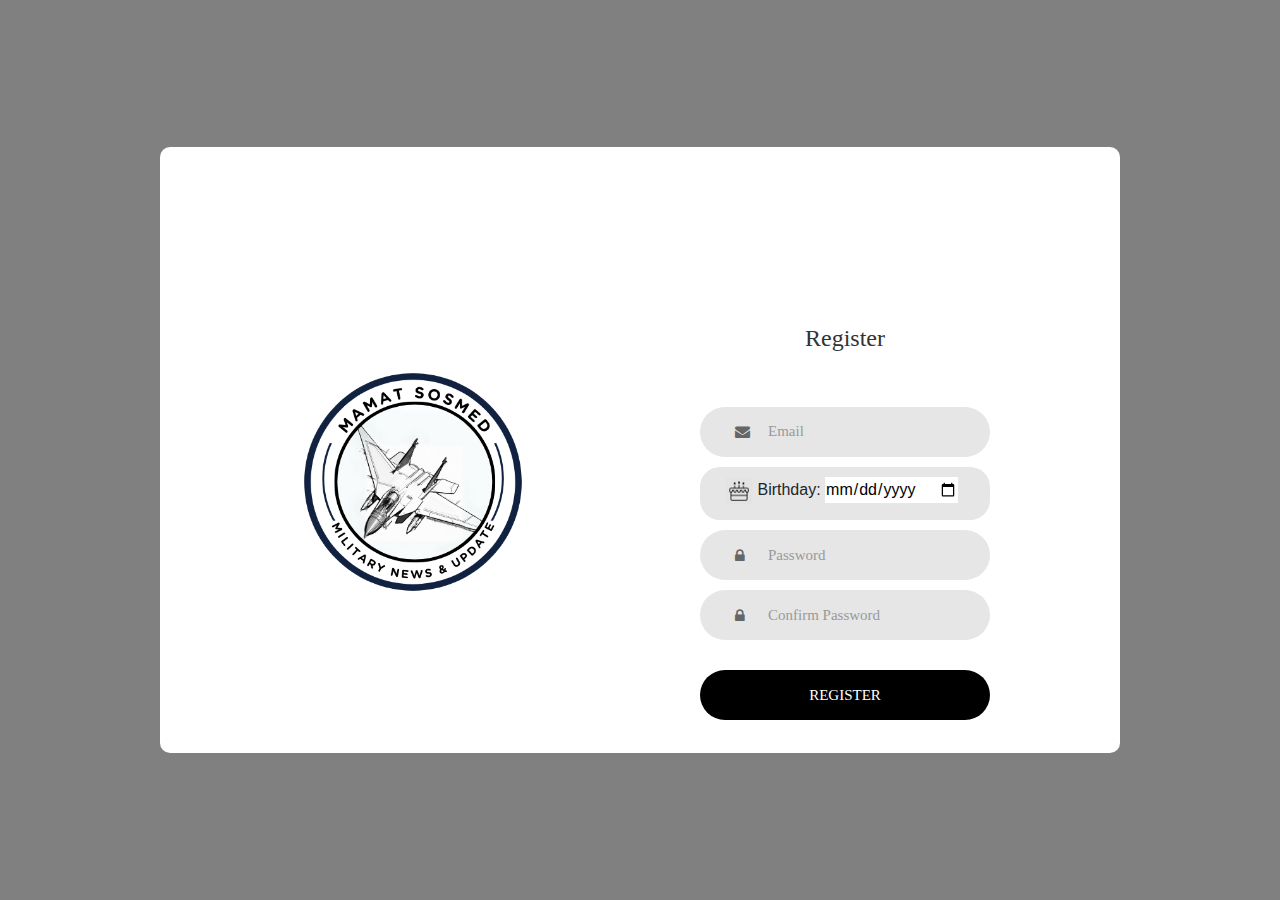
==== commit 8009b17d: "Update Register.html" ====
--- a/Register.html
+++ b/Register.html
@@ -42,7 +42,7 @@
 
 				<form class="login100-form validate-form">
 					<span class="login100-form-title">
-						Member Login
+						Register
 					</span>
 
 					<div class="wrap-input100 validate-input" data-validate = "Valid email is required: ex@abc.xyz">
@@ -113,4 +113,4 @@
 	<script src="js/main.js"></script>
 
 </body>
-</html>+</html>
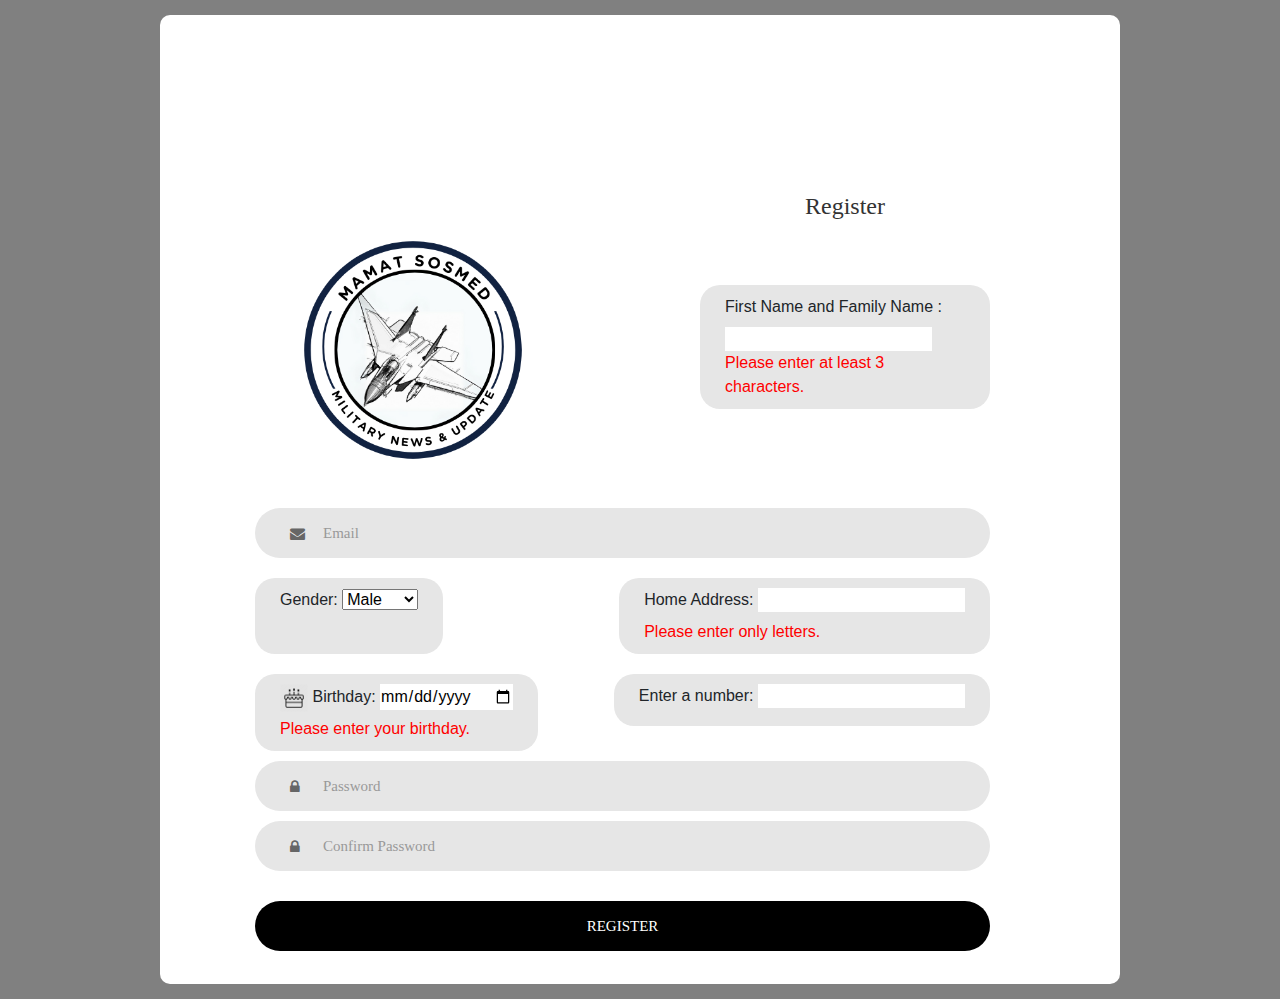
==== commit 31a5828a: "Add files via upload" ====
--- a/Register.html
+++ b/Register.html
@@ -9,6 +9,14 @@
 margin-bottom: 10px;
 }
 
+    .error-message {
+        display: none;
+        color: red;
+    }
+
+    input:invalid + .error-message {
+        display: block;
+    }
 	</style>
 <head>
 	<title>Login V1</title>
@@ -45,6 +53,16 @@
 						Register
 					</span>
 
+					<div>
+						<div class="blue-rectangle">
+							<form onsubmit="return validateForm()">
+								<label for="username">First Name and Family Name :</label>
+								<input type="text" id="username" name="username" pattern=".{3,}" required>
+								<span class="error-message">Please enter at least 3 characters.</span>
+							</form>
+						</div>
+					</div>
+
 					<div class="wrap-input100 validate-input" data-validate = "Valid email is required: ex@abc.xyz">
 						<input class="input100" type="text" name="email" placeholder="Email">
 						<span class="focus-input100"></span>
@@ -53,15 +71,45 @@
 						</span>
 					</div>
 
-                    <div>
 						<div class="blue-rectangle">
 							<form>
-								<img src="images/kue.png"
-								width="28" 
-								height="28">
-								<label for="birthday">Birthday:</label>
-								<input type="date" id="birthday" name="birthday">
-							</span>
+								<label for="gender">Gender:</label>
+								<select id="gender" name="gender">
+									<option value="male">Male</option>
+									<option value="female">Female</option>
+								</select>
+							</form>							
+						</div>
+
+
+						<div>
+							<div class="blue-rectangle">
+								<form onsubmit="return validateForm()">
+									<label for="name">Home Address:</label>
+									<input type="text" id="name" name="name" pattern="[A-Za-z]+" title="Please enter only letters" required>
+									<span class="error-message">Please enter only letters.</span>
+								</form>
+							</div>
+						</div>
+
+						<div>
+							<div class="blue-rectangle">
+								<form onsubmit="return validateForm()">
+									<img src="images/kue.png" width="28" height="28">
+									<label for="birthday">Birthday:</label>
+									<input type="date" id="birthday" name="birthday" required>
+									<span class="error-message">Please enter your birthday.</span>
+								</form>
+							</div>
+						</div>
+
+					<div>
+						<div class="blue-rectangle">
+							<form onsubmit="return validateForm()">
+								<label for="numberInput">Enter a number:</label>
+								<input type="number" id="numberInput" name="numberInput" required>
+								<div id="errorMessage" style="color: red; display: none;">Please enter a number.</div>
+							</form>							
 						</div>
 					</div>
 
@@ -112,5 +160,34 @@
 <!--===============================================================================================-->
 	<script src="js/main.js"></script>
 
+	<script>
+		function validateForm() {
+			var numberInput = document.getElementById('numberInput').value;
+			if (numberInput === '') {
+				document.getElementById('errorMessage').style.display = 'block';
+				return false;
+			}
+			return true;
+		}
+
+		function validateForm() {
+        var username = document.getElementById('username').value;
+        if (username.length < 3) {
+            document.querySelector('.error-message').style.display = 'block';
+            return false;
+        }
+        return true;
+    }
+
+	function validateForm() {
+        var name = document.getElementById('name').value;
+        if (!/^[A-Za-z]+$/.test(name)) {
+            document.querySelector('.error-message').style.display = 'block';
+            return false;
+        }
+        return true;
+    }
+	</script>
+
 </body>
-</html>
+</html>